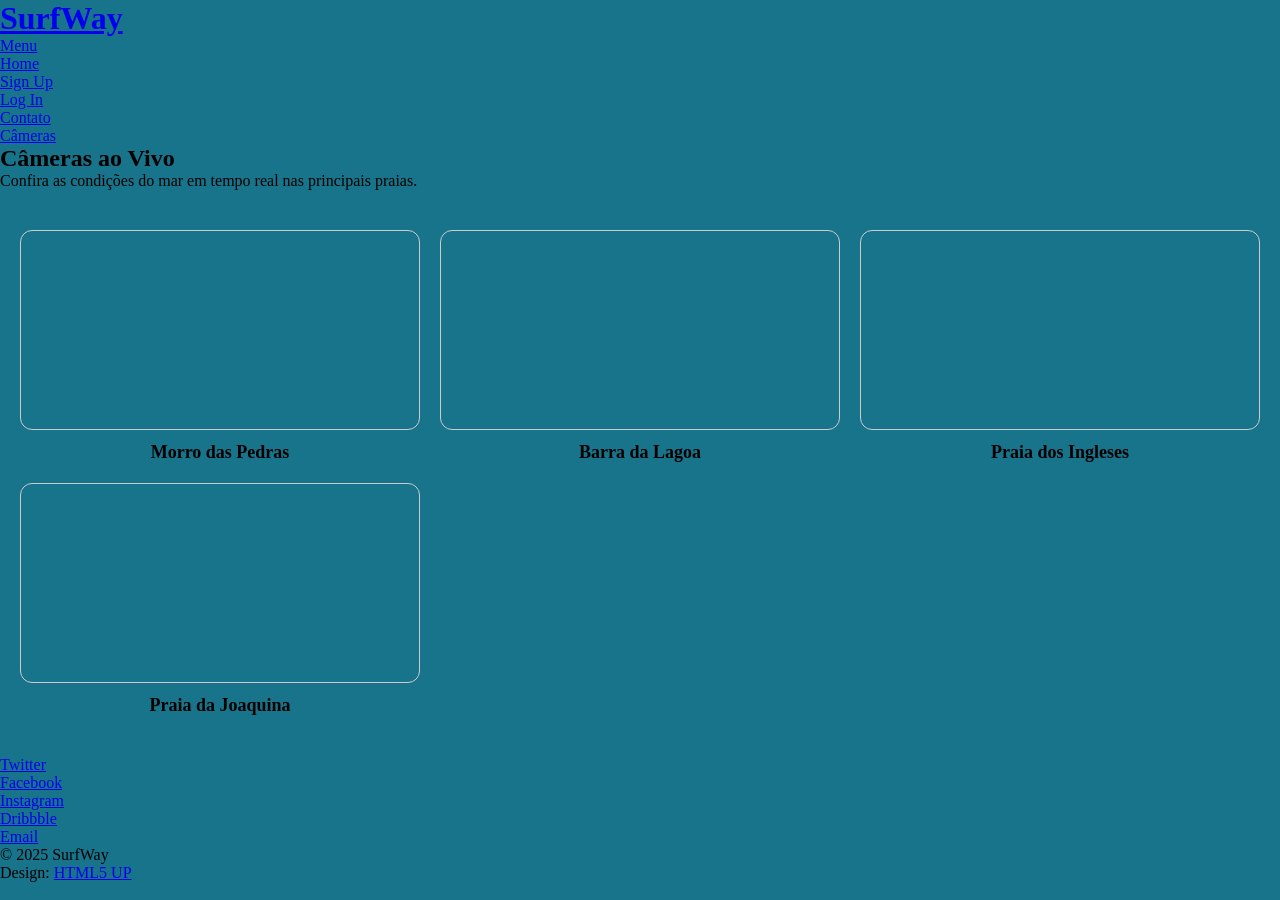
==== pages/cameras.html @ d8e6ffa2 "ajuste em algumas telas" ====
<!DOCTYPE HTML>
<html lang="pt-BR">

<head>
    <meta charset="UTF-8">
    <meta name="viewport" content="width=device-width, initial-scale=1.0">
    <title>Câmeras - SurfWay</title>
    <link rel="stylesheet" href="../css/cameras.css">
    <style>

    </style>
</head>

<body class="landing is-preload">

    <div id="page-wrapper">

        <!-- Header -->
        <header id="header" class="alt">
            <h1><a href="home.html">SurfWay</a></h1>
            <nav id="nav">
                <ul>
                    <li class="special">
                        <a href="#menu" class="menuToggle"><span>Menu</span></a>
                        <div id="menu">
                            <ul>
                                <li><a href="home.html">Home</a></li>
                                <li><a href="cadastro.html" class="button primary">Sign Up</a></li>
                                <li><a href="login.html" class="button primary">Log In</a></li>
                                <li><a href="contato.html" class="button primary">Contato</a></li>
                                <li><a href="cameras.html" class="button primary">Câmeras</a></li>
                            </ul>
                        </div>
                    </li>
                </ul>
            </nav>
        </header>

        <!-- Câmeras -->
        <section class="wrapper style1">
            <div class="inner">
                <header class="major">
                    <h2>Câmeras ao Vivo</h2>
                    <p>Confira as condições do mar em tempo real nas principais praias.</p>
                </header>

                <div class="camera-grid">
                    <div>
                        <iframe width="560" height="315"
                            src="https://www.youtube.com/embed/N3Ja8vKPT8U?si=d2scDsPxgM-RtL2H"
                            title="YouTube video player" frameborder="0"
                            allow="accelerometer; autoplay; clipboard-write; encrypted-media; gyroscope; picture-in-picture; web-share"
                            referrerpolicy="strict-origin-when-cross-origin" allowfullscreen></iframe>
                        <h3>Morro das Pedras</h3>
                    </div>
                    <div>
                        <iframe width="560" height="315"
                            src="https://www.youtube.com/embed/PZnbiCwnW1g?si=T2DqYp8EEhUf12tj"
                            title="YouTube video player" frameborder="0"
                            allow="accelerometer; autoplay; clipboard-write; encrypted-media; gyroscope; picture-in-picture; web-share"
                            referrerpolicy="strict-origin-when-cross-origin" allowfullscreen></iframe>
                        <h3>Barra da Lagoa</h3>
                    </div>
                    <div>
                        <iframe width="560" height="315"
                            src="https://www.youtube.com/embed/q841QSjIPgo?si=KqiBIIjBGV30aigA"
                            title="YouTube video player" frameborder="0"
                            allow="accelerometer; autoplay; clipboard-write; encrypted-media; gyroscope; picture-in-picture; web-share"
                            referrerpolicy="strict-origin-when-cross-origin" allowfullscreen></iframe>
                        <h3>Praia dos Ingleses</h3>
                    </div>
                    <div>
                        <iframe width="560" height="315"
                            src="https://www.youtube.com/embed/yk1S-0_VpSI?si=-5f3ndc3LWCk3H0Z"
                            title="YouTube video player" frameborder="0"
                            allow="accelerometer; autoplay; clipboard-write; encrypted-media; gyroscope; picture-in-picture; web-share"
                            referrerpolicy="strict-origin-when-cross-origin" allowfullscreen></iframe>
                        <h3>Praia da Joaquina</h3>
                    </div>
                </div>
            </div>
        </section>

        <!-- Footer -->
        <footer id="footer">
            <ul class="icons">
                <li><a href="#" class="icon brands fa-twitter"><span class="label">Twitter</span></a></li>
                <li><a href="#" class="icon brands fa-facebook-f"><span class="label">Facebook</span></a></li>
                <li><a href="#" class="icon brands fa-instagram"><span class="label">Instagram</span></a></li>
                <li><a href="#" class="icon brands fa-dribbble"><span class="label">Dribbble</span></a></li>
                <li><a href="#" class="icon solid fa-envelope"><span class="label">Email</span></a></li>
            </ul>
            <ul class="copyright">
                <li>&copy; 2025 SurfWay</li>
                <li>Design: <a href="http://html5up.net">HTML5 UP</a></li>
            </ul>
        </footer>

    </div>

    <script src="assets/js/jquery.min.js"></script>
    <script src="assets/js/jquery.scrollex.min.js"></script>
    <script src="assets/js/jquery.scrolly.min.js"></script>
    <script src="assets/js/browser.min.js"></script>
    <script src="assets/js/breakpoints.min.js"></script>
    <script src="assets/js/util.js"></script>
    <script src="assets/js/main.js"></script>

</body>

</html>
---- css/cameras.css ----
* {
    margin: 0;
    padding: 0;
    box-sizing: border-box;
}

#page-wrapper {
    width: 100vw;
    height: 100vh;
    background-color: rgb(23, 116, 139);
}

.camera-grid {
    display: grid;
    grid-template-columns: repeat(auto-fit, minmax(300px, 1fr));
    gap: 20px;
    margin: 40px 20px;
}

.camera-grid iframe {
    width: 100%;
    height: 200px;
    border-radius: 12px;
    border: 1px solid #ccc;
}

.camera-grid h3 {
    text-align: center;
    margin-top: 8px;
    font-size: 18px;
}

.camera-grid {
    display: grid;
    grid-template-columns: repeat(auto-fit, minmax(300px, 1fr));
    gap: 20px;
    margin: 40px 20px;
}

.camera-grid iframe {
    width: 100%;
    height: 200px;
    border-radius: 12px;
    border: 1px solid #ccc;
}

.camera-grid h3 {
    text-align: center;
    margin-top: 8px;
    font-size: 18px;
}
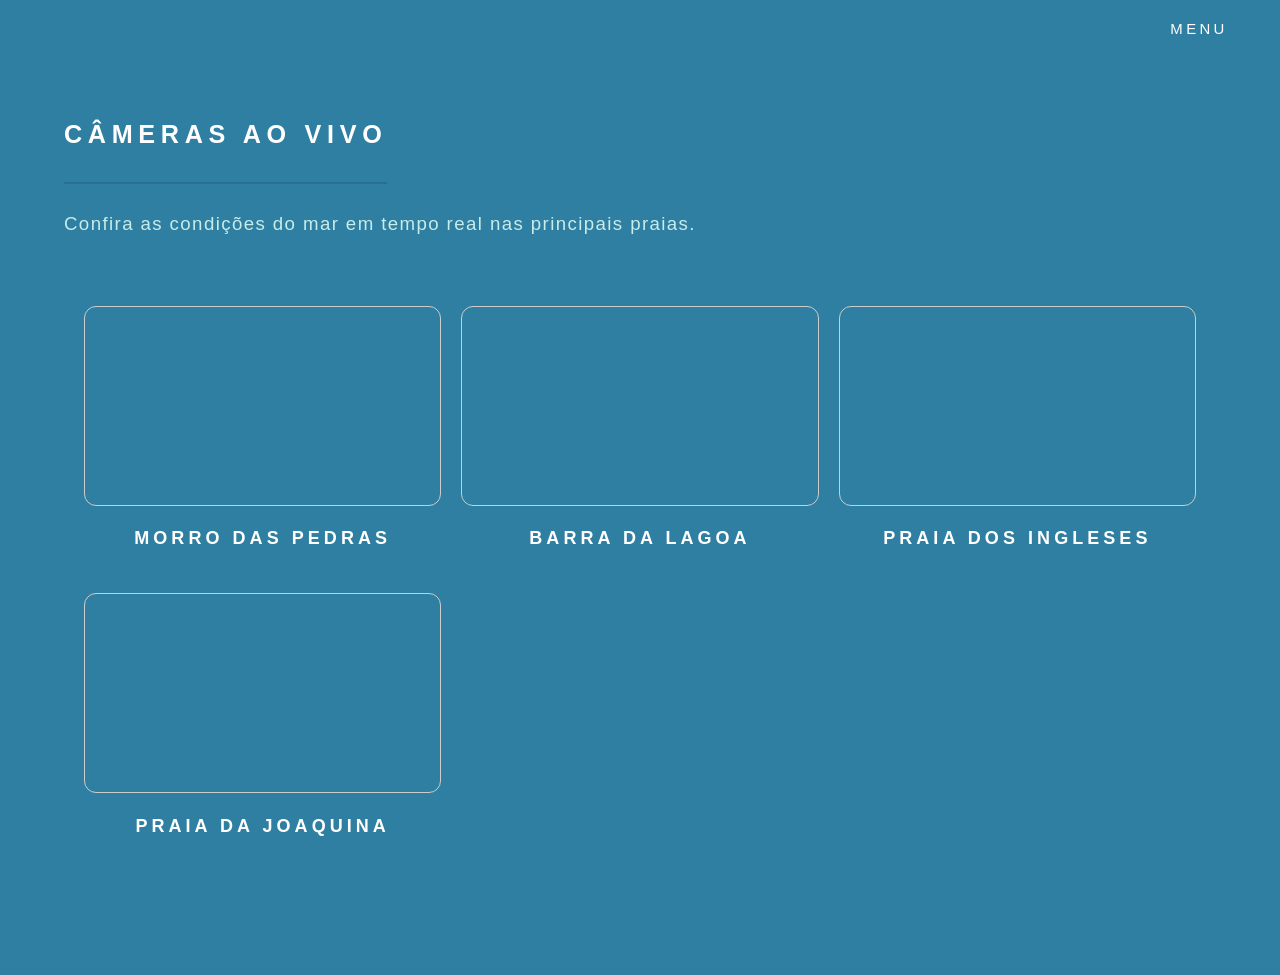
==== commit ea63afc8: "ajustes nas telas" ====
--- a/pages/cameras.html
+++ b/pages/cameras.html
@@ -5,9 +5,27 @@
     <meta charset="UTF-8">
     <meta name="viewport" content="width=device-width, initial-scale=1.0">
     <title>Câmeras - SurfWay</title>
-    <link rel="stylesheet" href="../css/cameras.css">
+    <link rel="stylesheet" href="/assets/main.css">
     <style>
+        .camera-grid {
+            display: grid;
+            grid-template-columns: repeat(auto-fit, minmax(300px, 1fr));
+            gap: 20px;
+            margin: 40px 20px;
+        }
 
+        .camera-grid iframe {
+            width: 100%;
+            height: 200px;
+            border-radius: 12px;
+            border: 1px solid #ccc;
+        }
+
+        .camera-grid h3 {
+            text-align: center;
+            margin-top: 8px;
+            font-size: 18px;
+        }
     </style>
 </head>
 
@@ -81,21 +99,6 @@
             </div>
         </section>
 
-        <!-- Footer -->
-        <footer id="footer">
-            <ul class="icons">
-                <li><a href="#" class="icon brands fa-twitter"><span class="label">Twitter</span></a></li>
-                <li><a href="#" class="icon brands fa-facebook-f"><span class="label">Facebook</span></a></li>
-                <li><a href="#" class="icon brands fa-instagram"><span class="label">Instagram</span></a></li>
-                <li><a href="#" class="icon brands fa-dribbble"><span class="label">Dribbble</span></a></li>
-                <li><a href="#" class="icon solid fa-envelope"><span class="label">Email</span></a></li>
-            </ul>
-            <ul class="copyright">
-                <li>&copy; 2025 SurfWay</li>
-                <li>Design: <a href="http://html5up.net">HTML5 UP</a></li>
-            </ul>
-        </footer>
-
     </div>
 
     <script src="assets/js/jquery.min.js"></script>
--- a/assets/main.css
+++ b/assets/main.css
@@ -0,0 +1,3936 @@
+@import url(fontawesome-all.min.css);
+@import url("https://fonts.googleapis.com/css?family=Open+Sans:400,400italic,600,600italic,800,800italic");
+
+/*
+	SurfWay by HTML5 UP
+	html5up.net | @ajlkn
+	Free for personal and commercial use under the CCA 3.0 license (html5up.net/license)
+*/
+
+code,
+del,
+dfn,
+em,
+img,
+ins,
+kbd,
+q,
+s,
+samp,
+html,
+body,
+div,
+span,
+applet,
+object,
+iframe,
+h1,
+h2,
+h3,
+h4,
+h5,
+h6,
+p,
+blockquote,
+pre,
+a,
+abbr,
+acronym,
+address,
+big,
+cite,
+small,
+strike,
+strong,
+sub,
+sup,
+tt,
+var,
+b,
+u,
+i,
+center,
+dl,
+dt,
+dd,
+ol,
+fieldset,
+form,
+label,
+legend,
+table,
+caption,
+tbody,
+tfoot,
+thead,
+tr,
+th,
+td,
+article,
+aside,
+canvas,
+details,
+embed,
+figure,
+figcaption,
+footer,
+header,
+hgroup,
+menu,
+nav,
+output,
+ruby,
+section,
+summary,
+time,
+mark,
+audio,
+video {
+    margin: 0;
+    padding: 0;
+    border: 0;
+    font-size: 100%;
+    font: inherit;
+    vertical-align: baseline;
+}
+
+article,
+aside,
+details,
+figcaption,
+figure,
+footer,
+header,
+hgroup,
+menu,
+nav,
+section {
+    display: block;
+}
+
+body {
+    line-height: 1;
+}
+
+
+
+blockquote,
+q {
+    quotes: none;
+}
+
+blockquote:before,
+blockquote:after,
+q:before,
+q:after {
+    content: '';
+    content: none;
+}
+
+table {
+    border-collapse: collapse;
+    border-spacing: 0;
+}
+
+body {
+    -webkit-text-size-adjust: none;
+}
+
+mark {
+    background-color: transparent;
+    color: inherit;
+}
+
+input::-moz-focus-inner {
+    border: 0;
+    padding: 0;
+}
+
+input,
+select,
+textarea {
+    -moz-appearance: none;
+    -webkit-appearance: none;
+    -ms-appearance: none;
+    appearance: none;
+}
+
+/* Basic */
+
+@-ms-viewport {
+    width: device-width;
+}
+
+html {
+    box-sizing: border-box;
+}
+
+*,
+*:before,
+*:after {
+    box-sizing: inherit;
+}
+
+body {
+    background: #42342e;
+}
+
+body.is-preload *,
+body.is-preload *:before,
+body.is-preload *:after {
+    -moz-animation: none !important;
+    -webkit-animation: none !important;
+    -ms-animation: none !important;
+    animation: none !important;
+    -moz-transition: none !important;
+    -webkit-transition: none !important;
+    -ms-transition: none !important;
+    transition: none !important;
+}
+
+body,
+input,
+select,
+textarea {
+    color: #fff;
+    font-family: "Open Sans", Helvetica, sans-serif;
+    font-size: 15pt;
+    font-weight: 400;
+    letter-spacing: 0.075em;
+    line-height: 1.65em;
+}
+
+@media screen and (max-width: 1680px) {
+
+    body,
+    input,
+    select,
+    textarea {
+        font-size: 13pt;
+    }
+
+}
+
+@media screen and (max-width: 1280px) {
+
+    body,
+    input,
+    select,
+    textarea {
+        font-size: 14pt;
+    }
+
+}
+
+@media screen and (max-width: 736px) {
+
+    body,
+    input,
+    select,
+    textarea {
+        font-size: 11pt;
+        letter-spacing: 0.0375em;
+    }
+
+}
+
+a {
+    -moz-transition: color 0.2s ease, border-bottom-color 0.2s ease;
+    -webkit-transition: color 0.2s ease, border-bottom-color 0.2s ease;
+    -ms-transition: color 0.2s ease, border-bottom-color 0.2s ease;
+    transition: color 0.2s ease, border-bottom-color 0.2s ease;
+    border-bottom: dotted 1px;
+    color: inherit;
+    text-decoration: none;
+}
+
+a:hover {
+    border-bottom-color: transparent;
+}
+
+strong,
+b {
+    color: #fff;
+    font-weight: 600;
+}
+
+em,
+i {
+    font-style: italic;
+}
+
+p {
+    margin: 0 0 2em 0;
+}
+
+h1,
+h2,
+h3,
+h4,
+h5,
+h6 {
+    color: #fff;
+    font-weight: 800;
+    letter-spacing: 0.225em;
+    line-height: 1em;
+    margin: 0 0 1em 0;
+    text-transform: uppercase;
+}
+
+h1 a,
+h2 a,
+h3 a,
+h4 a,
+h5 a,
+h6 a {
+    color: inherit;
+    text-decoration: none;
+}
+
+h2 {
+    font-size: 1.35em;
+    line-height: 1.75em;
+}
+
+@media screen and (max-width: 736px) {
+
+    h2 {
+        font-size: 1.1em;
+        line-height: 1.65em;
+    }
+
+}
+
+h3 {
+    font-size: 1.15em;
+    line-height: 1.75em;
+}
+
+@media screen and (max-width: 736px) {
+
+    h3 {
+        font-size: 1em;
+        line-height: 1.65em;
+    }
+
+}
+
+h4 {
+    font-size: 1em;
+    line-height: 1.5em;
+}
+
+h5 {
+    font-size: 0.8em;
+    line-height: 1.5em;
+}
+
+h6 {
+    font-size: 0.7em;
+    line-height: 1.5em;
+}
+
+sub {
+    font-size: 0.8em;
+    position: relative;
+    top: 0.5em;
+}
+
+sup {
+    font-size: 0.8em;
+    position: relative;
+    top: -0.5em;
+}
+
+hr {
+    border: 0;
+    border-bottom: solid 2px #fff;
+    margin: 3em 0;
+}
+
+hr.major {
+    margin: 4.5em 0;
+}
+
+blockquote {
+    border-left: solid 4px #fff;
+    font-style: italic;
+    margin: 0 0 2em 0;
+    padding: 0.5em 0 0.5em 2em;
+}
+
+code {
+    background: rgba(144, 144, 144, 0.25);
+    border-radius: 3px;
+    font-family: "Courier New", monospace;
+    font-size: 0.9em;
+    letter-spacing: 0;
+    margin: 0 0.25em;
+    padding: 0.25em 0.65em;
+}
+
+pre {
+    -webkit-overflow-scrolling: touch;
+    font-family: "Courier New", monospace;
+    font-size: 0.9em;
+    margin: 0 0 2em 0;
+}
+
+pre code {
+    display: block;
+    line-height: 1.75em;
+    padding: 1em 1.5em;
+    overflow-x: auto;
+}
+
+.align-left {
+    text-align: left;
+}
+
+.align-center {
+    text-align: center;
+}
+
+.align-right {
+    text-align: right;
+}
+
+/* Row */
+
+.row {
+    display: flex;
+    flex-wrap: wrap;
+    box-sizing: border-box;
+    align-items: stretch;
+}
+
+.row>* {
+    box-sizing: border-box;
+}
+
+.row.gtr-uniform>*> :last-child {
+    margin-bottom: 0;
+}
+
+.row.aln-left {
+    justify-content: flex-start;
+}
+
+.row.aln-center {
+    justify-content: center;
+}
+
+.row.aln-right {
+    justify-content: flex-end;
+}
+
+.row.aln-top {
+    align-items: flex-start;
+}
+
+.row.aln-middle {
+    align-items: center;
+}
+
+.row.aln-bottom {
+    align-items: flex-end;
+}
+
+.row>.imp {
+    order: -1;
+}
+
+.row>.col-1 {
+    width: 8.33333%;
+}
+
+.row>.off-1 {
+    margin-left: 8.33333%;
+}
+
+.row>.col-2 {
+    width: 16.66667%;
+}
+
+.row>.off-2 {
+    margin-left: 16.66667%;
+}
+
+.row>.col-3 {
+    width: 25%;
+}
+
+.row>.off-3 {
+    margin-left: 25%;
+}
+
+.row>.col-4 {
+    width: 33.33333%;
+}
+
+.row>.off-4 {
+    margin-left: 33.33333%;
+}
+
+.row>.col-5 {
+    width: 41.66667%;
+}
+
+.row>.off-5 {
+    margin-left: 41.66667%;
+}
+
+.row>.col-6 {
+    width: 50%;
+}
+
+.row>.off-6 {
+    margin-left: 50%;
+}
+
+.row>.col-7 {
+    width: 58.33333%;
+}
+
+.row>.off-7 {
+    margin-left: 58.33333%;
+}
+
+.row>.col-8 {
+    width: 66.66667%;
+}
+
+.row>.off-8 {
+    margin-left: 66.66667%;
+}
+
+.row>.col-9 {
+    width: 75%;
+}
+
+.row>.off-9 {
+    margin-left: 75%;
+}
+
+.row>.col-10 {
+    width: 83.33333%;
+}
+
+.row>.off-10 {
+    margin-left: 83.33333%;
+}
+
+.row>.col-11 {
+    width: 91.66667%;
+}
+
+.row>.off-11 {
+    margin-left: 91.66667%;
+}
+
+.row>.col-12 {
+    width: 100%;
+}
+
+.row>.off-12 {
+    margin-left: 100%;
+}
+
+.row.gtr-0 {
+    margin-top: 0;
+    margin-left: 0em;
+}
+
+.row.gtr-0>* {
+    padding: 0 0 0 0em;
+}
+
+.row.gtr-0.gtr-uniform {
+    margin-top: 0em;
+}
+
+.row.gtr-0.gtr-uniform>* {
+    padding-top: 0em;
+}
+
+.row.gtr-25 {
+    margin-top: 0;
+    margin-left: -0.375em;
+}
+
+.row.gtr-25>* {
+    padding: 0 0 0 0.375em;
+}
+
+.row.gtr-25.gtr-uniform {
+    margin-top: -0.375em;
+}
+
+.row.gtr-25.gtr-uniform>* {
+    padding-top: 0.375em;
+}
+
+.row.gtr-50 {
+    margin-top: 0;
+    margin-left: -0.75em;
+}
+
+.row.gtr-50>* {
+    padding: 0 0 0 0.75em;
+}
+
+.row.gtr-50.gtr-uniform {
+    margin-top: -0.75em;
+}
+
+.row.gtr-50.gtr-uniform>* {
+    padding-top: 0.75em;
+}
+
+.row {
+    margin-top: 0;
+    margin-left: -1.5em;
+}
+
+.row>* {
+    padding: 0 0 0 1.5em;
+}
+
+.row.gtr-uniform {
+    margin-top: -1.5em;
+}
+
+.row.gtr-uniform>* {
+    padding-top: 1.5em;
+}
+
+.row.gtr-150 {
+    margin-top: 0;
+    margin-left: -2.25em;
+}
+
+.row.gtr-150>* {
+    padding: 0 0 0 2.25em;
+}
+
+.row.gtr-150.gtr-uniform {
+    margin-top: -2.25em;
+}
+
+.row.gtr-150.gtr-uniform>* {
+    padding-top: 2.25em;
+}
+
+.row.gtr-200 {
+    margin-top: 0;
+    margin-left: -3em;
+}
+
+.row.gtr-200>* {
+    padding: 0 0 0 3em;
+}
+
+.row.gtr-200.gtr-uniform {
+    margin-top: -3em;
+}
+
+.row.gtr-200.gtr-uniform>* {
+    padding-top: 3em;
+}
+
+@media screen and (max-width: 1680px) {
+
+    .row {
+        display: flex;
+        flex-wrap: wrap;
+        box-sizing: border-box;
+        align-items: stretch;
+    }
+
+    .row>* {
+        box-sizing: border-box;
+    }
+
+    .row.gtr-uniform>*> :last-child {
+        margin-bottom: 0;
+    }
+
+    .row.aln-left {
+        justify-content: flex-start;
+    }
+
+    .row.aln-center {
+        justify-content: center;
+    }
+
+    .row.aln-right {
+        justify-content: flex-end;
+    }
+
+    .row.aln-top {
+        align-items: flex-start;
+    }
+
+    .row.aln-middle {
+        align-items: center;
+    }
+
+    .row.aln-bottom {
+        align-items: flex-end;
+    }
+
+    .row>.imp-xlarge {
+        order: -1;
+    }
+
+    .row>.col-1-xlarge {
+        width: 8.33333%;
+    }
+
+    .row>.off-1-xlarge {
+        margin-left: 8.33333%;
+    }
+
+    .row>.col-2-xlarge {
+        width: 16.66667%;
+    }
+
+    .row>.off-2-xlarge {
+        margin-left: 16.66667%;
+    }
+
+    .row>.col-3-xlarge {
+        width: 25%;
+    }
+
+    .row>.off-3-xlarge {
+        margin-left: 25%;
+    }
+
+    .row>.col-4-xlarge {
+        width: 33.33333%;
+    }
+
+    .row>.off-4-xlarge {
+        margin-left: 33.33333%;
+    }
+
+    .row>.col-5-xlarge {
+        width: 41.66667%;
+    }
+
+    .row>.off-5-xlarge {
+        margin-left: 41.66667%;
+    }
+
+    .row>.col-6-xlarge {
+        width: 50%;
+    }
+
+    .row>.off-6-xlarge {
+        margin-left: 50%;
+    }
+
+    .row>.col-7-xlarge {
+        width: 58.33333%;
+    }
+
+    .row>.off-7-xlarge {
+        margin-left: 58.33333%;
+    }
+
+    .row>.col-8-xlarge {
+        width: 66.66667%;
+    }
+
+    .row>.off-8-xlarge {
+        margin-left: 66.66667%;
+    }
+
+    .row>.col-9-xlarge {
+        width: 75%;
+    }
+
+    .row>.off-9-xlarge {
+        margin-left: 75%;
+    }
+
+    .row>.col-10-xlarge {
+        width: 83.33333%;
+    }
+
+    .row>.off-10-xlarge {
+        margin-left: 83.33333%;
+    }
+
+    .row>.col-11-xlarge {
+        width: 91.66667%;
+    }
+
+    .row>.off-11-xlarge {
+        margin-left: 91.66667%;
+    }
+
+    .row>.col-12-xlarge {
+        width: 100%;
+    }
+
+    .row>.off-12-xlarge {
+        margin-left: 100%;
+    }
+
+    .row.gtr-0 {
+        margin-top: 0;
+        margin-left: 0em;
+    }
+
+    .row.gtr-0>* {
+        padding: 0 0 0 0em;
+    }
+
+    .row.gtr-0.gtr-uniform {
+        margin-top: 0em;
+    }
+
+    .row.gtr-0.gtr-uniform>* {
+        padding-top: 0em;
+    }
+
+    .row.gtr-25 {
+        margin-top: 0;
+        margin-left: -0.375em;
+    }
+
+    .row.gtr-25>* {
+        padding: 0 0 0 0.375em;
+    }
+
+    .row.gtr-25.gtr-uniform {
+        margin-top: -0.375em;
+    }
+
+    .row.gtr-25.gtr-uniform>* {
+        padding-top: 0.375em;
+    }
+
+    .row.gtr-50 {
+        margin-top: 0;
+        margin-left: -0.75em;
+    }
+
+    .row.gtr-50>* {
+        padding: 0 0 0 0.75em;
+    }
+
+    .row.gtr-50.gtr-uniform {
+        margin-top: -0.75em;
+    }
+
+    .row.gtr-50.gtr-uniform>* {
+        padding-top: 0.75em;
+    }
+
+    .row {
+        margin-top: 0;
+        margin-left: -1.5em;
+    }
+
+    .row>* {
+        padding: 0 0 0 1.5em;
+    }
+
+    .row.gtr-uniform {
+        margin-top: -1.5em;
+    }
+
+    .row.gtr-uniform>* {
+        padding-top: 1.5em;
+    }
+
+    .row.gtr-150 {
+        margin-top: 0;
+        margin-left: -2.25em;
+    }
+
+    .row.gtr-150>* {
+        padding: 0 0 0 2.25em;
+    }
+
+    .row.gtr-150.gtr-uniform {
+        margin-top: -2.25em;
+    }
+
+    .row.gtr-150.gtr-uniform>* {
+        padding-top: 2.25em;
+    }
+
+    .row.gtr-200 {
+        margin-top: 0;
+        margin-left: -3em;
+    }
+
+    .row.gtr-200>* {
+        padding: 0 0 0 3em;
+    }
+
+    .row.gtr-200.gtr-uniform {
+        margin-top: -3em;
+    }
+
+    .row.gtr-200.gtr-uniform>* {
+        padding-top: 3em;
+    }
+
+}
+
+@media screen and (max-width: 1280px) {
+
+    .row {
+        display: flex;
+        flex-wrap: wrap;
+        box-sizing: border-box;
+        align-items: stretch;
+    }
+
+    .row>* {
+        box-sizing: border-box;
+    }
+
+    .row.gtr-uniform>*> :last-child {
+        margin-bottom: 0;
+    }
+
+    .row.aln-left {
+        justify-content: flex-start;
+    }
+
+    .row.aln-center {
+        justify-content: center;
+    }
+
+    .row.aln-right {
+        justify-content: flex-end;
+    }
+
+    .row.aln-top {
+        align-items: flex-start;
+    }
+
+    .row.aln-middle {
+        align-items: center;
+    }
+
+    .row.aln-bottom {
+        align-items: flex-end;
+    }
+
+    .row>.imp-large {
+        order: -1;
+    }
+
+    .row>.col-1-large {
+        width: 8.33333%;
+    }
+
+    .row>.off-1-large {
+        margin-left: 8.33333%;
+    }
+
+    .row>.col-2-large {
+        width: 16.66667%;
+    }
+
+    .row>.off-2-large {
+        margin-left: 16.66667%;
+    }
+
+    .row>.col-3-large {
+        width: 25%;
+    }
+
+    .row>.off-3-large {
+        margin-left: 25%;
+    }
+
+    .row>.col-4-large {
+        width: 33.33333%;
+    }
+
+    .row>.off-4-large {
+        margin-left: 33.33333%;
+    }
+
+    .row>.col-5-large {
+        width: 41.66667%;
+    }
+
+    .row>.off-5-large {
+        margin-left: 41.66667%;
+    }
+
+    .row>.col-6-large {
+        width: 50%;
+    }
+
+    .row>.off-6-large {
+        margin-left: 50%;
+    }
+
+    .row>.col-7-large {
+        width: 58.33333%;
+    }
+
+    .row>.off-7-large {
+        margin-left: 58.33333%;
+    }
+
+    .row>.col-8-large {
+        width: 66.66667%;
+    }
+
+    .row>.off-8-large {
+        margin-left: 66.66667%;
+    }
+
+    .row>.col-9-large {
+        width: 75%;
+    }
+
+    .row>.off-9-large {
+        margin-left: 75%;
+    }
+
+    .row>.col-10-large {
+        width: 83.33333%;
+    }
+
+    .row>.off-10-large {
+        margin-left: 83.33333%;
+    }
+
+    .row>.col-11-large {
+        width: 91.66667%;
+    }
+
+    .row>.off-11-large {
+        margin-left: 91.66667%;
+    }
+
+    .row>.col-12-large {
+        width: 100%;
+    }
+
+    .row>.off-12-large {
+        margin-left: 100%;
+    }
+
+    .row.gtr-0 {
+        margin-top: 0;
+        margin-left: 0em;
+    }
+
+    .row.gtr-0>* {
+        padding: 0 0 0 0em;
+    }
+
+    .row.gtr-0.gtr-uniform {
+        margin-top: 0em;
+    }
+
+    .row.gtr-0.gtr-uniform>* {
+        padding-top: 0em;
+    }
+
+    .row.gtr-25 {
+        margin-top: 0;
+        margin-left: -0.375em;
+    }
+
+    .row.gtr-25>* {
+        padding: 0 0 0 0.375em;
+    }
+
+    .row.gtr-25.gtr-uniform {
+        margin-top: -0.375em;
+    }
+
+    .row.gtr-25.gtr-uniform>* {
+        padding-top: 0.375em;
+    }
+
+    .row.gtr-50 {
+        margin-top: 0;
+        margin-left: -0.75em;
+    }
+
+    .row.gtr-50>* {
+        padding: 0 0 0 0.75em;
+    }
+
+    .row.gtr-50.gtr-uniform {
+        margin-top: -0.75em;
+    }
+
+    .row.gtr-50.gtr-uniform>* {
+        padding-top: 0.75em;
+    }
+
+    .row {
+        margin-top: 0;
+        margin-left: -1.5em;
+    }
+
+    .row>* {
+        padding: 0 0 0 1.5em;
+    }
+
+    .row.gtr-uniform {
+        margin-top: -1.5em;
+    }
+
+    .row.gtr-uniform>* {
+        padding-top: 1.5em;
+    }
+
+    .row.gtr-150 {
+        margin-top: 0;
+        margin-left: -2.25em;
+    }
+
+    .row.gtr-150>* {
+        padding: 0 0 0 2.25em;
+    }
+
+    .row.gtr-150.gtr-uniform {
+        margin-top: -2.25em;
+    }
+
+    .row.gtr-150.gtr-uniform>* {
+        padding-top: 2.25em;
+    }
+
+    .row.gtr-200 {
+        margin-top: 0;
+        margin-left: -3em;
+    }
+
+    .row.gtr-200>* {
+        padding: 0 0 0 3em;
+    }
+
+    .row.gtr-200.gtr-uniform {
+        margin-top: -3em;
+    }
+
+    .row.gtr-200.gtr-uniform>* {
+        padding-top: 3em;
+    }
+
+}
+
+@media screen and (max-width: 980px) {
+
+    .row {
+        display: flex;
+        flex-wrap: wrap;
+        box-sizing: border-box;
+        align-items: stretch;
+    }
+
+    .row>* {
+        box-sizing: border-box;
+    }
+
+    .row.gtr-uniform>*> :last-child {
+        margin-bottom: 0;
+    }
+
+    .row.aln-left {
+        justify-content: flex-start;
+    }
+
+    .row.aln-center {
+        justify-content: center;
+    }
+
+    .row.aln-right {
+        justify-content: flex-end;
+    }
+
+    .row.aln-top {
+        align-items: flex-start;
+    }
+
+    .row.aln-middle {
+        align-items: center;
+    }
+
+    .row.aln-bottom {
+        align-items: flex-end;
+    }
+
+    .row>.imp-medium {
+        order: -1;
+    }
+
+    .row>.col-1-medium {
+        width: 8.33333%;
+    }
+
+    .row>.off-1-medium {
+        margin-left: 8.33333%;
+    }
+
+    .row>.col-2-medium {
+        width: 16.66667%;
+    }
+
+    .row>.off-2-medium {
+        margin-left: 16.66667%;
+    }
+
+    .row>.col-3-medium {
+        width: 25%;
+    }
+
+    .row>.off-3-medium {
+        margin-left: 25%;
+    }
+
+    .row>.col-4-medium {
+        width: 33.33333%;
+    }
+
+    .row>.off-4-medium {
+        margin-left: 33.33333%;
+    }
+
+    .row>.col-5-medium {
+        width: 41.66667%;
+    }
+
+    .row>.off-5-medium {
+        margin-left: 41.66667%;
+    }
+
+    .row>.col-6-medium {
+        width: 50%;
+    }
+
+    .row>.off-6-medium {
+        margin-left: 50%;
+    }
+
+    .row>.col-7-medium {
+        width: 58.33333%;
+    }
+
+    .row>.off-7-medium {
+        margin-left: 58.33333%;
+    }
+
+    .row>.col-8-medium {
+        width: 66.66667%;
+    }
+
+    .row>.off-8-medium {
+        margin-left: 66.66667%;
+    }
+
+    .row>.col-9-medium {
+        width: 75%;
+    }
+
+    .row>.off-9-medium {
+        margin-left: 75%;
+    }
+
+    .row>.col-10-medium {
+        width: 83.33333%;
+    }
+
+    .row>.off-10-medium {
+        margin-left: 83.33333%;
+    }
+
+    .row>.col-11-medium {
+        width: 91.66667%;
+    }
+
+    .row>.off-11-medium {
+        margin-left: 91.66667%;
+    }
+
+    .row>.col-12-medium {
+        width: 100%;
+    }
+
+    .row>.off-12-medium {
+        margin-left: 100%;
+    }
+
+    .row.gtr-0 {
+        margin-top: 0;
+        margin-left: 0em;
+    }
+
+    .row.gtr-0>* {
+        padding: 0 0 0 0em;
+    }
+
+    .row.gtr-0.gtr-uniform {
+        margin-top: 0em;
+    }
+
+    .row.gtr-0.gtr-uniform>* {
+        padding-top: 0em;
+    }
+
+    .row.gtr-25 {
+        margin-top: 0;
+        margin-left: -0.375em;
+    }
+
+    .row.gtr-25>* {
+        padding: 0 0 0 0.375em;
+    }
+
+    .row.gtr-25.gtr-uniform {
+        margin-top: -0.375em;
+    }
+
+    .row.gtr-25.gtr-uniform>* {
+        padding-top: 0.375em;
+    }
+
+    .row.gtr-50 {
+        margin-top: 0;
+        margin-left: -0.75em;
+    }
+
+    .row.gtr-50>* {
+        padding: 0 0 0 0.75em;
+    }
+
+    .row.gtr-50.gtr-uniform {
+        margin-top: -0.75em;
+    }
+
+    .row.gtr-50.gtr-uniform>* {
+        padding-top: 0.75em;
+    }
+
+    .row {
+        margin-top: 0;
+        margin-left: -1.5em;
+    }
+
+    .row>* {
+        padding: 0 0 0 1.5em;
+    }
+
+    .row.gtr-uniform {
+        margin-top: -1.5em;
+    }
+
+    .row.gtr-uniform>* {
+        padding-top: 1.5em;
+    }
+
+    .row.gtr-150 {
+        margin-top: 0;
+        margin-left: -2.25em;
+    }
+
+    .row.gtr-150>* {
+        padding: 0 0 0 2.25em;
+    }
+
+    .row.gtr-150.gtr-uniform {
+        margin-top: -2.25em;
+    }
+
+    .row.gtr-150.gtr-uniform>* {
+        padding-top: 2.25em;
+    }
+
+    .row.gtr-200 {
+        margin-top: 0;
+        margin-left: -3em;
+    }
+
+    .row.gtr-200>* {
+        padding: 0 0 0 3em;
+    }
+
+    .row.gtr-200.gtr-uniform {
+        margin-top: -3em;
+    }
+
+    .row.gtr-200.gtr-uniform>* {
+        padding-top: 3em;
+    }
+
+}
+
+@media screen and (max-width: 736px) {
+
+    .row {
+        display: flex;
+        flex-wrap: wrap;
+        box-sizing: border-box;
+        align-items: stretch;
+    }
+
+    .row>* {
+        box-sizing: border-box;
+    }
+
+    .row.gtr-uniform>*> :last-child {
+        margin-bottom: 0;
+    }
+
+    .row.aln-left {
+        justify-content: flex-start;
+    }
+
+    .row.aln-center {
+        justify-content: center;
+    }
+
+    .row.aln-right {
+        justify-content: flex-end;
+    }
+
+    .row.aln-top {
+        align-items: flex-start;
+    }
+
+    .row.aln-middle {
+        align-items: center;
+    }
+
+    .row.aln-bottom {
+        align-items: flex-end;
+    }
+
+    .row>.imp-small {
+        order: -1;
+    }
+
+    .row>.col-1-small {
+        width: 8.33333%;
+    }
+
+    .row>.off-1-small {
+        margin-left: 8.33333%;
+    }
+
+    .row>.col-2-small {
+        width: 16.66667%;
+    }
+
+    .row>.off-2-small {
+        margin-left: 16.66667%;
+    }
+
+    .row>.col-3-small {
+        width: 25%;
+    }
+
+    .row>.off-3-small {
+        margin-left: 25%;
+    }
+
+    .row>.col-4-small {
+        width: 33.33333%;
+    }
+
+    .row>.off-4-small {
+        margin-left: 33.33333%;
+    }
+
+    .row>.col-5-small {
+        width: 41.66667%;
+    }
+
+    .row>.off-5-small {
+        margin-left: 41.66667%;
+    }
+
+    .row>.col-6-small {
+        width: 50%;
+    }
+
+    .row>.off-6-small {
+        margin-left: 50%;
+    }
+
+    .row>.col-7-small {
+        width: 58.33333%;
+    }
+
+    .row>.off-7-small {
+        margin-left: 58.33333%;
+    }
+
+    .row>.col-8-small {
+        width: 66.66667%;
+    }
+
+    .row>.off-8-small {
+        margin-left: 66.66667%;
+    }
+
+    .row>.col-9-small {
+        width: 75%;
+    }
+
+    .row>.off-9-small {
+        margin-left: 75%;
+    }
+
+    .row>.col-10-small {
+        width: 83.33333%;
+    }
+
+    .row>.off-10-small {
+        margin-left: 83.33333%;
+    }
+
+    .row>.col-11-small {
+        width: 91.66667%;
+    }
+
+    .row>.off-11-small {
+        margin-left: 91.66667%;
+    }
+
+    .row>.col-12-small {
+        width: 100%;
+    }
+
+    .row>.off-12-small {
+        margin-left: 100%;
+    }
+
+    .row.gtr-0 {
+        margin-top: 0;
+        margin-left: 0em;
+    }
+
+    .row.gtr-0>* {
+        padding: 0 0 0 0em;
+    }
+
+    .row.gtr-0.gtr-uniform {
+        margin-top: 0em;
+    }
+
+    .row.gtr-0.gtr-uniform>* {
+        padding-top: 0em;
+    }
+
+    .row.gtr-25 {
+        margin-top: 0;
+        margin-left: -0.375em;
+    }
+
+    .row.gtr-25>* {
+        padding: 0 0 0 0.375em;
+    }
+
+    .row.gtr-25.gtr-uniform {
+        margin-top: -0.375em;
+    }
+
+    .row.gtr-25.gtr-uniform>* {
+        padding-top: 0.375em;
+    }
+
+    .row.gtr-50 {
+        margin-top: 0;
+        margin-left: -0.75em;
+    }
+
+    .row.gtr-50>* {
+        padding: 0 0 0 0.75em;
+    }
+
+    .row.gtr-50.gtr-uniform {
+        margin-top: -0.75em;
+    }
+
+    .row.gtr-50.gtr-uniform>* {
+        padding-top: 0.75em;
+    }
+
+    .row {
+        margin-top: 0;
+        margin-left: -1.5em;
+    }
+
+    .row>* {
+        padding: 0 0 0 1.5em;
+    }
+
+    .row.gtr-uniform {
+        margin-top: -1.5em;
+    }
+
+    .row.gtr-uniform>* {
+        padding-top: 1.5em;
+    }
+
+    .row.gtr-150 {
+        margin-top: 0;
+        margin-left: -2.25em;
+    }
+
+    .row.gtr-150>* {
+        padding: 0 0 0 2.25em;
+    }
+
+    .row.gtr-150.gtr-uniform {
+        margin-top: -2.25em;
+    }
+
+    .row.gtr-150.gtr-uniform>* {
+        padding-top: 2.25em;
+    }
+
+    .row.gtr-200 {
+        margin-top: 0;
+        margin-left: -3em;
+    }
+
+    .row.gtr-200>* {
+        padding: 0 0 0 3em;
+    }
+
+    .row.gtr-200.gtr-uniform {
+        margin-top: -3em;
+    }
+
+    .row.gtr-200.gtr-uniform>* {
+        padding-top: 3em;
+    }
+
+}
+
+@media screen and (max-width: 480px) {
+
+    .row {
+        display: flex;
+        flex-wrap: wrap;
+        box-sizing: border-box;
+        align-items: stretch;
+    }
+
+    .row>* {
+        box-sizing: border-box;
+    }
+
+    .row.gtr-uniform>*> :last-child {
+        margin-bottom: 0;
+    }
+
+    .row.aln-left {
+        justify-content: flex-start;
+    }
+
+    .row.aln-center {
+        justify-content: center;
+    }
+
+    .row.aln-right {
+        justify-content: flex-end;
+    }
+
+    .row.aln-top {
+        align-items: flex-start;
+    }
+
+    .row.aln-middle {
+        align-items: center;
+    }
+
+    .row.aln-bottom {
+        align-items: flex-end;
+    }
+
+    .row>.imp-xsmall {
+        order: -1;
+    }
+
+    .row>.col-1-xsmall {
+        width: 8.33333%;
+    }
+
+    .row>.off-1-xsmall {
+        margin-left: 8.33333%;
+    }
+
+    .row>.col-2-xsmall {
+        width: 16.66667%;
+    }
+
+    .row>.off-2-xsmall {
+        margin-left: 16.66667%;
+    }
+
+    .row>.col-3-xsmall {
+        width: 25%;
+    }
+
+    .row>.off-3-xsmall {
+        margin-left: 25%;
+    }
+
+    .row>.col-4-xsmall {
+        width: 33.33333%;
+    }
+
+    .row>.off-4-xsmall {
+        margin-left: 33.33333%;
+    }
+
+    .row>.col-5-xsmall {
+        width: 41.66667%;
+    }
+
+    .row>.off-5-xsmall {
+        margin-left: 41.66667%;
+    }
+
+    .row>.col-6-xsmall {
+        width: 50%;
+    }
+
+    .row>.off-6-xsmall {
+        margin-left: 50%;
+    }
+
+    .row>.col-7-xsmall {
+        width: 58.33333%;
+    }
+
+    .row>.off-7-xsmall {
+        margin-left: 58.33333%;
+    }
+
+    .row>.col-8-xsmall {
+        width: 66.66667%;
+    }
+
+    .row>.off-8-xsmall {
+        margin-left: 66.66667%;
+    }
+
+    .row>.col-9-xsmall {
+        width: 75%;
+    }
+
+    .row>.off-9-xsmall {
+        margin-left: 75%;
+    }
+
+    .row>.col-10-xsmall {
+        width: 83.33333%;
+    }
+
+    .row>.off-10-xsmall {
+        margin-left: 83.33333%;
+    }
+
+    .row>.col-11-xsmall {
+        width: 91.66667%;
+    }
+
+    .row>.off-11-xsmall {
+        margin-left: 91.66667%;
+    }
+
+    .row>.col-12-xsmall {
+        width: 100%;
+    }
+
+    .row>.off-12-xsmall {
+        margin-left: 100%;
+    }
+
+    .row.gtr-0 {
+        margin-top: 0;
+        margin-left: 0em;
+    }
+
+    .row.gtr-0>* {
+        padding: 0 0 0 0em;
+    }
+
+    .row.gtr-0.gtr-uniform {
+        margin-top: 0em;
+    }
+
+    .row.gtr-0.gtr-uniform>* {
+        padding-top: 0em;
+    }
+
+    .row.gtr-25 {
+        margin-top: 0;
+        margin-left: -0.375em;
+    }
+
+    .row.gtr-25>* {
+        padding: 0 0 0 0.375em;
+    }
+
+    .row.gtr-25.gtr-uniform {
+        margin-top: -0.375em;
+    }
+
+    .row.gtr-25.gtr-uniform>* {
+        padding-top: 0.375em;
+    }
+
+    .row.gtr-50 {
+        margin-top: 0;
+        margin-left: -0.75em;
+    }
+
+    .row.gtr-50>* {
+        padding: 0 0 0 0.75em;
+    }
+
+    .row.gtr-50.gtr-uniform {
+        margin-top: -0.75em;
+    }
+
+    .row.gtr-50.gtr-uniform>* {
+        padding-top: 0.75em;
+    }
+
+    .row {
+        margin-top: 0;
+        margin-left: -1.5em;
+    }
+
+    .row>* {
+        padding: 0 0 0 1.5em;
+    }
+
+    .row.gtr-uniform {
+        margin-top: -1.5em;
+    }
+
+    .row.gtr-uniform>* {
+        padding-top: 1.5em;
+    }
+
+    .row.gtr-150 {
+        margin-top: 0;
+        margin-left: -2.25em;
+    }
+
+    .row.gtr-150>* {
+        padding: 0 0 0 2.25em;
+    }
+
+    .row.gtr-150.gtr-uniform {
+        margin-top: -2.25em;
+    }
+
+    .row.gtr-150.gtr-uniform>* {
+        padding-top: 2.25em;
+    }
+
+    .row.gtr-200 {
+        margin-top: 0;
+        margin-left: -3em;
+    }
+
+    .row.gtr-200>* {
+        padding: 0 0 0 3em;
+    }
+
+    .row.gtr-200.gtr-uniform {
+        margin-top: -3em;
+    }
+
+    .row.gtr-200.gtr-uniform>* {
+        padding-top: 3em;
+    }
+
+}
+
+/* Section/Article */
+
+section.special,
+article.special {
+    text-align: center;
+}
+
+header p {
+    color: rgba(255, 255, 255, 0.5);
+    position: relative;
+    top: -0.25em;
+}
+
+header h3+p {
+    font-size: 1.1em;
+}
+
+header h4+p,
+header h5+p,
+header h6+p {
+    font-size: 0.9em;
+}
+
+header.major {
+    margin: 0 0 3.5em 0;
+}
+
+header.major h2,
+header.major h3,
+header.major h4,
+header.major h5,
+header.major h6 {
+    border-bottom: solid 2px #fff;
+    display: inline-block;
+    padding-bottom: 1em;
+    position: relative;
+}
+
+header.major h2:after,
+header.major h3:after,
+header.major h4:after,
+header.major h5:after,
+header.major h6:after {
+    content: '';
+    display: block;
+    height: 1px;
+}
+
+header.major p {
+    color: #ffffff;
+    top: 0;
+}
+
+@media screen and (max-width: 736px) {
+
+    header.major {
+        margin: 0 0 2em 0;
+    }
+
+}
+
+@media screen and (max-width: 980px) {
+
+    header br {
+        display: none;
+    }
+
+}
+
+/* Form */
+
+form {
+    margin: 0 0 2em 0;
+}
+
+label {
+    color: #fff;
+    display: block;
+    font-size: 0.9em;
+    font-weight: 600;
+    margin: 0 0 1em 0;
+}
+
+input[type="text"],
+input[type="password"],
+input[type="email"],
+select,
+textarea {
+    -moz-appearance: none;
+    -webkit-appearance: none;
+    -ms-appearance: none;
+    appearance: none;
+    background-color: rgba(144, 144, 144, 0.25);
+    border-radius: 3px;
+    border: none;
+    color: inherit;
+    display: block;
+    outline: 0;
+    padding: 0 1em;
+    text-decoration: none;
+    width: 100%;
+}
+
+input[type="text"]:invalid,
+input[type="password"]:invalid,
+input[type="email"]:invalid,
+select:invalid,
+textarea:invalid {
+    box-shadow: none;
+}
+
+input[type="text"]:focus,
+input[type="password"]:focus,
+input[type="email"]:focus,
+select:focus,
+textarea:focus {
+    box-shadow: 0 0 0 2px #21b2a6;
+}
+
+select {
+    background-size: 1.25em;
+    background-repeat: no-repeat;
+    background-position: calc(100% - 1em) center;
+    height: 2.75em;
+    padding-right: 2.75em;
+    text-overflow: ellipsis;
+}
+
+select:focus::-ms-value {
+    background-color: transparent;
+}
+
+select::-ms-expand {
+    display: none;
+}
+
+input[type="text"],
+input[type="password"],
+input[type="email"],
+select {
+    height: 3.80em;
+}
+
+textarea {
+    padding: 0.75em 1em;
+}
+
+input[type="checkbox"],
+input[type="radio"] {
+    -moz-appearance: none;
+    -webkit-appearance: none;
+    -ms-appearance: none;
+    appearance: none;
+    display: block;
+    float: left;
+    margin-right: -2em;
+    opacity: 0;
+    width: 1em;
+    z-index: -1;
+}
+
+input[type="checkbox"]+label,
+input[type="radio"]+label {
+    text-decoration: none;
+    color: #fff;
+    cursor: pointer;
+    display: inline-block;
+    font-size: 1em;
+    font-weight: 400;
+    padding-left: 2.4em;
+    padding-right: 0.75em;
+    position: relative;
+}
+
+input[type="checkbox"]+label:before,
+input[type="radio"]+label:before {
+    -moz-osx-font-smoothing: grayscale;
+    -webkit-font-smoothing: antialiased;
+    display: inline-block;
+    font-style: normal;
+    font-variant: normal;
+    text-rendering: auto;
+    line-height: 1;
+    text-transform: none !important;
+    font-family: 'Font Awesome 5 Free';
+    font-weight: 900;
+}
+
+input[type="checkbox"]+label:before,
+input[type="radio"]+label:before {
+    background: rgba(144, 144, 144, 0.25);
+    border-radius: 3px;
+    content: '';
+    display: inline-block;
+    font-size: 0.8em;
+    height: 2.0625em;
+    left: 0;
+    line-height: 2.0625em;
+    position: absolute;
+    text-align: center;
+    top: 0;
+    width: 2.0625em;
+}
+
+input[type="checkbox"]:checked+label:before,
+input[type="radio"]:checked+label:before {
+    background: #2e3842;
+    color: #fff;
+    content: '\f00c';
+}
+
+input[type="checkbox"]:focus+label:before,
+input[type="radio"]:focus+label:before {
+    box-shadow: 0 0 0 2px #21b2a6;
+}
+
+input[type="checkbox"]+label:before {
+    border-radius: 3px;
+}
+
+input[type="radio"]+label:before {
+    border-radius: 100%;
+}
+
+::-webkit-input-placeholder {
+    color: rgba(255, 255, 255, 0.5) !important;
+    opacity: 1.0;
+}
+
+:-moz-placeholder {
+    color: rgba(255, 255, 255, 0.5) !important;
+    opacity: 1.0;
+}
+
+::-moz-placeholder {
+    color: rgba(255, 255, 255, 0.5) !important;
+    opacity: 1.0;
+}
+
+:-ms-input-placeholder {
+    color: rgba(255, 255, 255, 0.5) !important;
+    opacity: 1.0;
+}
+
+/* Box */
+
+.box {
+    border-radius: 3px;
+    border: solid 2px #fff;
+    margin-bottom: 2em;
+    padding: 1.5em;
+}
+
+.box> :last-child,
+.box> :last-child> :last-child,
+.box> :last-child> :last-child> :last-child {
+    margin-bottom: 0;
+}
+
+.box.alt {
+    border: 0;
+    border-radius: 0;
+    padding: 0;
+}
+
+/* Icon */
+
+
+
+/* Image */
+
+.image {
+    border-radius: 3px;
+    border: 0;
+    display: inline-block;
+    position: relative;
+}
+
+.image img {
+    border-radius: 3px;
+    display: block;
+}
+
+.image.left {
+    float: left;
+    margin: 0 2em 2em 0;
+    top: 0.25em;
+}
+
+.image.right {
+    float: right;
+    margin: 0 0 2em 2em;
+    top: 0.25em;
+}
+
+.image.left,
+.image.right {
+    max-width: 40%;
+}
+
+.image.left img,
+.image.right img {
+    width: 100%;
+}
+
+.image.fit {
+    display: block;
+    margin: 0 0 2em 0;
+    width: 100%;
+}
+
+.image.fit img {
+    width: 100%;
+}
+
+/* List */
+
+
+/* Actions */
+
+ul.actions {
+    display: -moz-flex;
+    display: -webkit-flex;
+    display: -ms-flex;
+    display: flex;
+    cursor: default;
+    list-style: none;
+    margin-left: -1em;
+    padding-left: 0;
+}
+
+ul.actions li {
+    padding: 0 0 0 1em;
+    vertical-align: middle;
+}
+
+ul.actions.special {
+    -moz-justify-content: center;
+    -webkit-justify-content: center;
+    -ms-justify-content: center;
+    justify-content: center;
+    width: 100%;
+    margin-left: 0;
+}
+
+ul.actions.special li:first-child {
+    padding-left: 0;
+}
+
+ul.actions.stacked {
+    -moz-flex-direction: column;
+    -webkit-flex-direction: column;
+    -ms-flex-direction: column;
+    flex-direction: column;
+    margin-left: 0;
+}
+
+ul.actions.stacked li {
+    padding: 1em 0 0 0;
+}
+
+ul.actions.stacked li:first-child {
+    padding-top: 0;
+}
+
+ul.actions.fit {
+    width: calc(100% + 1em);
+}
+
+ul.actions.fit li {
+    -moz-flex-grow: 1;
+    -webkit-flex-grow: 1;
+    -ms-flex-grow: 1;
+    flex-grow: 1;
+    -moz-flex-shrink: 1;
+    -webkit-flex-shrink: 1;
+    -ms-flex-shrink: 1;
+    flex-shrink: 1;
+    width: 100%;
+}
+
+ul.actions.fit li>* {
+    width: 100%;
+}
+
+ul.actions.fit.stacked {
+    width: 100%;
+}
+
+@media screen and (max-width: 480px) {
+
+    ul.actions:not(.fixed) {
+        -moz-flex-direction: column;
+        -webkit-flex-direction: column;
+        -ms-flex-direction: column;
+        flex-direction: column;
+        margin-left: 0;
+        width: 100% !important;
+    }
+
+    ul.actions:not(.fixed) li {
+        -moz-flex-grow: 1;
+        -webkit-flex-grow: 1;
+        -ms-flex-grow: 1;
+        flex-grow: 1;
+        -moz-flex-shrink: 1;
+        -webkit-flex-shrink: 1;
+        -ms-flex-shrink: 1;
+        flex-shrink: 1;
+        padding: 1em 0 0 0;
+        text-align: center;
+        width: 100%;
+    }
+
+    ul.actions:not(.fixed) li>* {
+        width: 100%;
+    }
+
+    ul.actions:not(.fixed) li:first-child {
+        padding-top: 0;
+    }
+
+    ul.actions:not(.fixed) li input[type="submit"],
+    ul.actions:not(.fixed) li input[type="reset"],
+    ul.actions:not(.fixed) li input[type="button"],
+    ul.actions:not(.fixed) li button,
+    ul.actions:not(.fixed) li .button {
+        width: 100%;
+    }
+
+    ul.actions:not(.fixed) li input[type="submit"].icon:before,
+    ul.actions:not(.fixed) li input[type="reset"].icon:before,
+    ul.actions:not(.fixed) li input[type="button"].icon:before,
+    ul.actions:not(.fixed) li button.icon:before,
+    ul.actions:not(.fixed) li .button.icon:before {
+        margin-left: -0.5em;
+    }
+
+}
+
+
+
+/* Table */
+
+.table-wrapper {
+    -webkit-overflow-scrolling: touch;
+    overflow-x: auto;
+}
+
+table {
+    margin: 0 0 2em 0;
+    width: 100%;
+}
+
+table tbody tr {
+    border: solid 1px #fff;
+    border-left: 0;
+    border-right: 0;
+}
+
+table tbody tr:nth-child(2n + 1) {
+    background-color: rgba(144, 144, 144, 0.25);
+}
+
+table td {
+    padding: 0.75em 0.75em;
+}
+
+table th {
+    color: #fff;
+    font-size: 0.9em;
+    font-weight: 600;
+    padding: 0 0.75em 0.75em 0.75em;
+    text-align: left;
+}
+
+table thead {
+    border-bottom: solid 2px #fff;
+}
+
+table tfoot {
+    border-top: solid 2px #fff;
+}
+
+table.alt {
+    border-collapse: separate;
+}
+
+table.alt tbody tr td {
+    border: solid 1px #fff;
+    border-left-width: 0;
+    border-top-width: 0;
+}
+
+table.alt tbody tr td:first-child {
+    border-left-width: 1px;
+}
+
+table.alt tbody tr:first-child td {
+    border-top-width: 1px;
+}
+
+table.alt thead {
+    border-bottom: 0;
+}
+
+table.alt tfoot {
+    border-top: 0;
+}
+
+/* Button */
+
+input[type="submit"],
+input[type="reset"],
+input[type="button"],
+button,
+.button {
+    -moz-appearance: none;
+    -webkit-appearance: none;
+    -ms-appearance: none;
+    appearance: none;
+    -moz-transition: background-color 0.2s ease-in-out, color 0.2s ease-in-out;
+    -webkit-transition: background-color 0.2s ease-in-out, color 0.2s ease-in-out;
+    -ms-transition: background-color 0.2s ease-in-out, color 0.2s ease-in-out;
+    transition: background-color 0.2s ease-in-out, color 0.2s ease-in-out;
+    background-color: transparent;
+    border-radius: 3px;
+    border: 0;
+    box-shadow: inset 0 0 0 2px #fff;
+    color: #fff;
+    cursor: pointer;
+    display: inline-block;
+    font-size: 0.8em;
+    font-weight: 600;
+    height: 3.125em;
+    letter-spacing: 0.225em;
+    line-height: 3.125em;
+    max-width: 30em;
+    padding: 0 2.75em;
+    text-align: center;
+    text-decoration: none;
+    text-transform: uppercase;
+    white-space: nowrap;
+    overflow: hidden;
+    text-overflow: ellipsis;
+}
+
+input[type="submit"]:hover,
+input[type="reset"]:hover,
+input[type="button"]:hover,
+button:hover,
+.button:hover {
+    background-color: rgba(144, 144, 144, 0.25);
+}
+
+input[type="submit"],
+input[type="reset"]:Cadastre-se,
+input[type="button"]:Cadastre-se,
+button:Cadastre-se,
+.button:Cadastre-se {
+    background-color: rgba(144, 144, 144, 0.5);
+}
+
+input[type="submit"].icon:before,
+input[type="reset"].icon:before,
+input[type="button"].icon:before,
+button.icon:before,
+.button.icon:before {
+    margin-right: 0.5em;
+}
+
+input[type="submit"].fit,
+input[type="reset"].fit,
+input[type="button"].fit,
+button.fit,
+.button.fit {
+    width: 100%;
+}
+
+input[type="submit"].small,
+input[type="reset"].small,
+input[type="button"].small,
+button.small,
+.button.small {
+    font-size: 0.8em;
+}
+
+input[type="submit"].large,
+input[type="reset"].large,
+input[type="button"].large,
+button.large,
+.button.large {
+    font-size: 1.35em;
+}
+
+input[type="submit"].primary,
+input[type="reset"].primary,
+input[type="button"].primary,
+button.primary,
+.button.primary {
+    background-color: #2f7fa3;
+    box-shadow: none !important;
+    color: #ffffff !important;
+}
+
+input[type="submit"].primary:hover,
+input[type="reset"].primary:hover,
+input[type="button"].primary:hover,
+button.primary:hover,
+.button.primary:hover {
+    background-color: #58b4c6 !important;
+}
+
+input[type="submit"].primary:Cadastre-se,
+input[type="reset"].primary:Cadastre-se,
+input[type="button"].primary:Cadastre-se,
+button.primary:Cadastre-se,
+.button.primary:Cadastre-se {
+    background-color: #2f7fa3 !important;
+}
+
+input[type="submit"].disabled,
+input[type="submit"]:disabled,
+input[type="reset"].disabled,
+input[type="reset"]:disabled,
+input[type="button"].disabled,
+input[type="button"]:disabled,
+button.disabled,
+button:disabled,
+.button.disabled,
+.button:disabled {
+    pointer-events: none;
+    opacity: 0.25;
+}
+
+@media screen and (max-width: 736px) {
+
+    input[type="submit"],
+    input[type="reset"],
+    input[type="button"],
+    button,
+    .button {
+        height: 3.75em;
+        line-height: 3.75em;
+    }
+
+}
+
+/* Features */
+
+.features {
+    display: -moz-flex;
+    display: -webkit-flex;
+    display: -ms-flex;
+    display: flex;
+    -moz-flex-wrap: wrap;
+    -webkit-flex-wrap: wrap;
+    -ms-flex-wrap: wrap;
+    flex-wrap: wrap;
+    -moz-justify-content: center;
+    -webkit-justify-content: center;
+    -ms-justify-content: center;
+    justify-content: center;
+    list-style: none;
+    padding: 0;
+    width: 100%;
+}
+
+.features li {
+    padding: 4em 4em 2em 6em;
+    display: block;
+    position: relative;
+    text-align: left;
+    width: 50%;
+}
+
+.features li:nth-child(1) {
+    background-color: rgba(0, 0, 0, 0.035);
+}
+
+.features li:nth-child(2) {
+    background-color: rgba(0, 0, 0, 0.07);
+}
+
+.features li:nth-child(3) {
+    background-color: rgba(0, 0, 0, 0.105);
+}
+
+.features li:nth-child(4) {
+    background-color: rgba(0, 0, 0, 0.14);
+}
+
+.features li:nth-child(5) {
+    background-color: rgba(0, 0, 0, 0.175);
+}
+
+.features li:nth-child(6) {
+    background-color: rgba(0, 0, 0, 0.21);
+}
+
+.features li:nth-child(7) {
+    background-color: rgba(0, 0, 0, 0.245);
+}
+
+.features li:nth-child(8) {
+    background-color: rgba(0, 0, 0, 0.28);
+}
+
+.features li:nth-child(9) {
+    background-color: rgba(0, 0, 0, 0.315);
+}
+
+.features li:nth-child(10) {
+    background-color: rgba(0, 0, 0, 0.35);
+}
+
+.features li:before {
+    display: block;
+    color: #00ffcc;
+    position: absolute;
+    left: 1.75em;
+    top: 2.75em;
+    font-size: 1.5em;
+}
+
+.features li:nth-child(1) {
+    border-top-left-radius: 3px;
+}
+
+.features li:nth-child(2) {
+    border-top-right-radius: 3px;
+}
+
+.features li:nth-last-child(1) {
+    border-bottom-right-radius: 3px;
+}
+
+.features li:nth-last-child(2) {
+    border-bottom-left-radius: 3px;
+}
+
+@media screen and (max-width: 980px) {
+
+    .features li {
+        padding: 3em 2em 1em 2em;
+        text-align: center;
+    }
+
+    .features li:before {
+        left: 0;
+        margin: 0 0 1em 0;
+        position: relative;
+        top: 0;
+    }
+
+}
+
+@media screen and (max-width: 736px) {
+
+    .features li {
+        padding: 3em 0 1em 0;
+        background-color: transparent !important;
+        border-top: solid 2px #fff;
+        width: 100%;
+    }
+
+    .features li:first-child {
+        border-top: 0;
+    }
+
+}
+
+/* Spotlight */
+
+.spotlight {
+    -moz-align-items: center;
+    -webkit-align-items: center;
+    -ms-align-items: center;
+    align-items: center;
+    display: -moz-flex;
+    display: -webkit-flex;
+    display: -ms-flex;
+    display: flex;
+}
+
+.spotlight .image {
+    -moz-order: 1;
+    -webkit-order: 1;
+    -ms-order: 1;
+    order: 1;
+    border-radius: 0;
+    width: 40%;
+}
+
+.spotlight .image img {
+    border-radius: 0;
+    width: 100%;
+}
+
+.spotlight .content {
+    padding: 2em 4em 0.1em 4em;
+    -moz-order: 2;
+    -webkit-order: 2;
+    -ms-order: 2;
+    order: 2;
+    max-width: 48em;
+    width: 60%;
+}
+
+.spotlight:nth-child(2n) {
+    -moz-flex-direction: row-reverse;
+    -webkit-flex-direction: row-reverse;
+    -ms-flex-direction: row-reverse;
+    flex-direction: row-reverse;
+}
+
+.spotlight:nth-child(1) {
+    background-color: rgba(0, 0, 0, 0.075);
+}
+
+.spotlight:nth-child(2) {
+    background-color: rgba(0, 0, 0, 0.15);
+}
+
+.spotlight:nth-child(3) {
+    background-color: rgba(0, 0, 0, 0.225);
+}
+
+.spotlight:nth-child(4) {
+    background-color: rgba(0, 0, 0, 0.3);
+}
+
+.spotlight:nth-child(5) {
+    background-color: rgba(0, 0, 0, 0.375);
+}
+
+.spotlight:nth-child(6) {
+    background-color: rgba(0, 0, 0, 0.45);
+}
+
+.spotlight:nth-child(7) {
+    background-color: rgba(0, 0, 0, 0.525);
+}
+
+.spotlight:nth-child(8) {
+    background-color: rgba(0, 0, 0, 0.6);
+}
+
+.spotlight:nth-child(9) {
+    background-color: rgba(0, 0, 0, 0.675);
+}
+
+.spotlight:nth-child(10) {
+    background-color: rgba(0, 0, 0, 0.75);
+}
+
+@media screen and (max-width: 1280px) {
+
+    .spotlight .image {
+        width: 45%;
+    }
+
+    .spotlight .content {
+        width: 55%;
+    }
+
+}
+
+@media screen and (max-width: 980px) {
+
+    .spotlight {
+        display: block;
+    }
+
+    .spotlight br {
+        display: none;
+    }
+
+    .spotlight .image {
+        width: 100%;
+    }
+
+    .spotlight .content {
+        padding: 4em 3em 2em 3em;
+        max-width: none;
+        text-align: center;
+        width: 100%;
+    }
+
+}
+
+@media screen and (max-width: 736px) {
+
+    .spotlight .content {
+        padding: 3em 2em 1em 2em;
+    }
+
+}
+
+/* Wrapper */
+
+.wrapper {
+    padding: 6em 0 4em 0;
+}
+
+.wrapper>.inner {
+    width: 60em;
+    margin: 0 auto;
+}
+
+@media screen and (max-width: 1280px) {
+
+    .wrapper>.inner {
+        width: 90%;
+    }
+
+}
+
+@media screen and (max-width: 980px) {
+
+    .wrapper>.inner {
+        width: 100%;
+    }
+
+}
+
+.wrapper.alt {
+    padding: 0;
+}
+
+.wrapper.style1 {
+    background-color: #2f7fa3;
+    color: #c8ece9;
+}
+
+.wrapper.style1 strong,
+.wrapper.style1 b {
+    color: #ffffff;
+}
+
+.wrapper.style1 h2,
+.wrapper.style1 h3,
+.wrapper.style1 h4,
+.wrapper.style1 h5,
+.wrapper.style1 h6 {
+    color: #ffffff;
+}
+
+.wrapper.style1 hr {
+    border-color: rgba(0, 0, 0, 0.125);
+}
+
+.wrapper.style1 blockquote {
+    border-color: rgba(0, 0, 0, 0.125);
+}
+
+.wrapper.style1 code {
+    background: rgba(255, 255, 255, 0.075);
+}
+
+.wrapper.style1 header p {
+    color: #a6e0db;
+}
+
+.wrapper.style1 header.major h2,
+.wrapper.style1 header.major h3,
+.wrapper.style1 header.major h4,
+.wrapper.style1 header.major h5,
+.wrapper.style1 header.major h6 {
+    border-color: rgba(0, 0, 0, 0.125);
+}
+
+.wrapper.style1 header.major p {
+    color: #c8ece9;
+}
+
+.wrapper.style1 label {
+    color: #ffffff;
+}
+
+.wrapper.style1 input[type="text"],
+.wrapper.style1 input[type="password"],
+.wrapper.style1 input[type="email"],
+.wrapper.style1 select,
+.wrapper.style1 textarea {
+    background-color: rgba(255, 255, 255, 0.075);
+}
+
+.wrapper.style1 select {
+    background-image: url("data:image/svg+xml;charset=utf8,%3Csvg xmlns='http://www.w3.org/2000/svg' width='40' height='40' preserveAspectRatio='none' viewBox='0 0 40 40'%3E%3Cpath d='M9.4,12.3l10.4,10.4l10.4-10.4c0.2-0.2,0.5-0.4,0.9-0.4c0.3,0,0.6,0.1,0.9,0.4l3.3,3.3c0.2,0.2,0.4,0.5,0.4,0.9 c0,0.4-0.1,0.6-0.4,0.9L20.7,31.9c-0.2,0.2-0.5,0.4-0.9,0.4c-0.3,0-0.6-0.1-0.9-0.4L4.3,17.3c-0.2-0.2-0.4-0.5-0.4-0.9 c0-0.4,0.1-0.6,0.4-0.9l3.3-3.3c0.2-0.2,0.5-0.4,0.9-0.4S9.1,12.1,9.4,12.3z' fill='rgba(0, 0, 0, 0.125)' /%3E%3C/svg%3E");
+}
+
+.wrapper.style1 select option {
+    color: #ffffff;
+    background: #21b2a6;
+}
+
+.wrapper.style1 input[type="checkbox"]+label,
+.wrapper.style1 input[type="radio"]+label {
+    color: #c8ece9;
+}
+
+.wrapper.style1 input[type="checkbox"]+label:before,
+.wrapper.style1 input[type="radio"]+label:before {
+    background: rgba(255, 255, 255, 0.075);
+}
+
+.wrapper.style1 input[type="checkbox"]:checked+label:before,
+.wrapper.style1 input[type="radio"]:checked+label:before {
+    background: #ffffff;
+    color: #21b2a6;
+}
+
+.wrapper.style1 ::-webkit-input-placeholder {
+    color: #a6e0db !important;
+}
+
+.wrapper.style1 :-moz-placeholder {
+    color: #a6e0db !important;
+}
+
+.wrapper.style1 ::-moz-placeholder {
+    color: #a6e0db !important;
+}
+
+.wrapper.style1 :-ms-input-placeholder {
+    color: #a6e0db !important;
+}
+
+.wrapper.style1 .formerize-placeholder {
+    color: #a6e0db !important;
+}
+
+
+
+.wrapper.style1 ul.alt li {
+    border-color: rgba(0, 0, 0, 0.125);
+}
+
+.wrapper.style1 table tbody tr {
+    border-color: rgba(0, 0, 0, 0.125);
+}
+
+.wrapper.style1 table tbody tr:nth-child(2n + 1) {
+    background-color: rgba(255, 255, 255, 0.075);
+}
+
+.wrapper.style1 table th {
+    color: #ffffff;
+}
+
+.wrapper.style1 table thead {
+    border-color: rgba(0, 0, 0, 0.125);
+}
+
+.wrapper.style1 table tfoot {
+    border-color: rgba(0, 0, 0, 0.125);
+}
+
+.wrapper.style1 table.alt tbody tr td {
+    border-color: rgba(0, 0, 0, 0.125);
+}
+
+.wrapper.style1 input[type="submit"],
+.wrapper.style1 input[type="reset"],
+.wrapper.style1 input[type="button"],
+.wrapper.style1 button,
+.wrapper.style1 .button {
+    box-shadow: inset 0 0 0 2px rgba(0, 0, 0, 0.125);
+    color: #ffffff;
+}
+
+.wrapper.style1 input[type="submit"]:hover,
+.wrapper.style1 input[type="reset"]:hover,
+.wrapper.style1 input[type="button"]:hover,
+.wrapper.style1 button:hover,
+.wrapper.style1 .button:hover {
+    background-color: rgba(255, 255, 255, 0.075);
+}
+
+.wrapper.style1 input[type="submit"]:Cadastre-se,
+.wrapper.style1 input[type="reset"]:Cadastre-se,
+.wrapper.style1 input[type="button"]:Cadastre-se,
+.wrapper.style1 button:Cadastre-se,
+.wrapper.style1 .button:Cadastre-se {
+    background-color: rgba(255, 255, 255, 0.2);
+}
+
+@media screen and (max-width: 736px) {
+
+    .wrapper.style1 .features li {
+        border-top-color: rgba(0, 0, 0, 0.125);
+    }
+
+}
+
+.wrapper.style2 {
+    background-color: #2e3842;
+}
+
+.wrapper.style3 {
+    background-color: #505393;
+    color: #d3d4e4;
+}
+
+.wrapper.style3 strong,
+.wrapper.style3 b {
+    color: #ffffff;
+}
+
+.wrapper.style3 h2,
+.wrapper.style3 h3,
+.wrapper.style3 h4,
+.wrapper.style3 h5,
+.wrapper.style3 h6 {
+    color: #ffffff;
+}
+
+.wrapper.style3 hr {
+    border-color: rgba(0, 0, 0, 0.125);
+}
+
+.wrapper.style3 blockquote {
+    border-color: rgba(0, 0, 0, 0.125);
+}
+
+.wrapper.style3 code {
+    background: rgba(255, 255, 255, 0.075);
+}
+
+.wrapper.style3 header p {
+    color: #b9bad4;
+}
+
+.wrapper.style3 header.major h2,
+.wrapper.style3 header.major h3,
+.wrapper.style3 header.major h4,
+.wrapper.style3 header.major h5,
+.wrapper.style3 header.major h6 {
+    border-color: rgba(0, 0, 0, 0.125);
+}
+
+.wrapper.style3 header.major p {
+    color: #d3d4e4;
+}
+
+.wrapper.style3 label {
+    color: #ffffff;
+}
+
+.wrapper.style3 input[type="text"],
+.wrapper.style3 input[type="password"],
+.wrapper.style3 input[type="email"],
+.wrapper.style3 select,
+.wrapper.style3 textarea {
+    background-color: rgba(255, 255, 255, 0.075);
+}
+
+.wrapper.style3 select {
+    background-image: url("data:image/svg+xml;charset=utf8,%3Csvg xmlns='http://www.w3.org/2000/svg' width='40' height='40' preserveAspectRatio='none' viewBox='0 0 40 40'%3E%3Cpath d='M9.4,12.3l10.4,10.4l10.4-10.4c0.2-0.2,0.5-0.4,0.9-0.4c0.3,0,0.6,0.1,0.9,0.4l3.3,3.3c0.2,0.2,0.4,0.5,0.4,0.9 c0,0.4-0.1,0.6-0.4,0.9L20.7,31.9c-0.2,0.2-0.5,0.4-0.9,0.4c-0.3,0-0.6-0.1-0.9-0.4L4.3,17.3c-0.2-0.2-0.4-0.5-0.4-0.9 c0-0.4,0.1-0.6,0.4-0.9l3.3-3.3c0.2-0.2,0.5-0.4,0.9-0.4S9.1,12.1,9.4,12.3z' fill='rgba(0, 0, 0, 0.125)' /%3E%3C/svg%3E");
+}
+
+.wrapper.style3 select option {
+    color: #ffffff;
+    background: #505393;
+}
+
+.wrapper.style3 input[type="checkbox"]+label,
+.wrapper.style3 input[type="radio"]+label {
+    color: #d3d4e4;
+}
+
+.wrapper.style3 input[type="checkbox"]+label:before,
+.wrapper.style3 input[type="radio"]+label:before {
+    background: rgba(255, 255, 255, 0.075);
+}
+
+.wrapper.style3 input[type="checkbox"]:checked+label:before,
+.wrapper.style3 input[type="radio"]:checked+label:before {
+    background: #ffffff;
+    color: #505393;
+}
+
+.wrapper.style3 ::-webkit-input-placeholder {
+    color: #b9bad4 !important;
+}
+
+.wrapper.style3 :-moz-placeholder {
+    color: #b9bad4 !important;
+}
+
+.wrapper.style3 ::-moz-placeholder {
+    color: #b9bad4 !important;
+}
+
+.wrapper.style3 :-ms-input-placeholder {
+    color: #b9bad4 !important;
+}
+
+.wrapper.style3 .formerize-placeholder {
+    color: #b9bad4 !important;
+}
+
+.wrapper.style3 .icon.major {
+    border-color: rgba(0, 0, 0, 0.125);
+}
+
+.wrapper.style3 ul.alt li {
+    border-color: rgba(0, 0, 0, 0.125);
+}
+
+.wrapper.style3 table tbody tr {
+    border-color: rgba(0, 0, 0, 0.125);
+}
+
+.wrapper.style3 table tbody tr:nth-child(2n + 1) {
+    background-color: rgba(255, 255, 255, 0.075);
+}
+
+.wrapper.style3 table th {
+    color: #ffffff;
+}
+
+.wrapper.style3 table thead {
+    border-color: rgba(0, 0, 0, 0.125);
+}
+
+.wrapper.style3 table tfoot {
+    border-color: rgba(0, 0, 0, 0.125);
+}
+
+.wrapper.style3 table.alt tbody tr td {
+    border-color: rgba(0, 0, 0, 0.125);
+}
+
+.wrapper.style3 input[type="submit"],
+.wrapper.style3 input[type="reset"],
+.wrapper.style3 input[type="button"],
+.wrapper.style3 button,
+.wrapper.style3 .button {
+    box-shadow: inset 0 0 0 2px rgba(0, 0, 0, 0.125);
+    color: #ffffff;
+}
+
+.wrapper.style3 input[type="submit"]:hover,
+.wrapper.style3 input[type="reset"]:hover,
+.wrapper.style3 input[type="button"]:hover,
+.wrapper.style3 button:hover,
+.wrapper.style3 .button:hover {
+    background-color: rgba(255, 255, 255, 0.075);
+}
+
+
+@media screen and (max-width: 736px) {
+
+    .wrapper.style3 .features li {
+        border-top-color: rgba(0, 0, 0, 0.125);
+    }
+
+}
+
+.wrapper.style4 {
+    background-color: transparent;
+}
+
+.wrapper.style5 {
+    background-color: #ffffff;
+    color: #4E4852;
+}
+
+.wrapper.style5 strong,
+.wrapper.style5 b {
+    color: #2E3842;
+}
+
+.wrapper.style5 h2,
+.wrapper.style5 h3,
+.wrapper.style5 h4,
+.wrapper.style5 h5,
+.wrapper.style5 h6 {
+    color: #2E3842;
+}
+
+.wrapper.style5 hr {
+    border-color: #dfdfdf;
+}
+
+.wrapper.style5 blockquote {
+    border-color: #dfdfdf;
+}
+
+.wrapper.style5 code {
+    background: rgba(0, 0, 0, 0.0375);
+}
+
+.wrapper.style5 header p {
+    color: #8E8892;
+}
+
+.wrapper.style5 header.major h2,
+.wrapper.style5 header.major h3,
+.wrapper.style5 header.major h4,
+.wrapper.style5 header.major h5,
+.wrapper.style5 header.major h6 {
+    border-color: #dfdfdf;
+}
+
+.wrapper.style5 header.major p {
+    color: #4E4852;
+}
+
+.wrapper.style5 label {
+    color: #2E3842;
+}
+
+.wrapper.style5 input[type="text"],
+.wrapper.style5 input[type="password"],
+.wrapper.style5 input[type="email"],
+.wrapper.style5 select,
+.wrapper.style5 textarea {
+    background-color: rgba(0, 0, 0, 0.0375);
+}
+
+.wrapper.style5 select {
+    background-image: url("data:image/svg+xml;charset=utf8,%3Csvg xmlns='http://www.w3.org/2000/svg' width='40' height='40' preserveAspectRatio='none' viewBox='0 0 40 40'%3E%3Cpath d='M9.4,12.3l10.4,10.4l10.4-10.4c0.2-0.2,0.5-0.4,0.9-0.4c0.3,0,0.6,0.1,0.9,0.4l3.3,3.3c0.2,0.2,0.4,0.5,0.4,0.9 c0,0.4-0.1,0.6-0.4,0.9L20.7,31.9c-0.2,0.2-0.5,0.4-0.9,0.4c-0.3,0-0.6-0.1-0.9-0.4L4.3,17.3c-0.2-0.2-0.4-0.5-0.4-0.9 c0-0.4,0.1-0.6,0.4-0.9l3.3-3.3c0.2-0.2,0.5-0.4,0.9-0.4S9.1,12.1,9.4,12.3z' fill='%23dfdfdf' /%3E%3C/svg%3E");
+}
+
+.wrapper.style5 select option {
+    color: #2E3842;
+    background: #ffffff;
+}
+
+.wrapper.style5 input[type="checkbox"]+label,
+.wrapper.style5 input[type="radio"]+label {
+    color: #4E4852;
+}
+
+.wrapper.style5 input[type="checkbox"]+label:before,
+.wrapper.style5 input[type="radio"]+label:before {
+    background: rgba(0, 0, 0, 0.0375);
+}
+
+.wrapper.style5 input[type="checkbox"]:checked+label:before,
+.wrapper.style5 input[type="radio"]:checked+label:before {
+    background: #2E3842;
+    color: #ffffff;
+}
+
+.wrapper.style5 ::-webkit-input-placeholder {
+    color: #8E8892 !important;
+}
+
+.wrapper.style5 :-moz-placeholder {
+    color: #8E8892 !important;
+}
+
+.wrapper.style5 ::-moz-placeholder {
+    color: #8E8892 !important;
+}
+
+.wrapper.style5 :-ms-input-placeholder {
+    color: #8E8892 !important;
+}
+
+.wrapper.style5 .formerize-placeholder {
+    color: #8E8892 !important;
+}
+
+.wrapper.style5 .icon.major {
+    border-color: #dfdfdf;
+}
+
+.wrapper.style5 ul.alt li {
+    border-color: #dfdfdf;
+}
+
+.wrapper.style5 table tbody tr {
+    border-color: #dfdfdf;
+}
+
+.wrapper.style5 table tbody tr:nth-child(2n + 1) {
+    background-color: rgba(0, 0, 0, 0.0375);
+}
+
+.wrapper.style5 table th {
+    color: #2E3842;
+}
+
+.wrapper.style5 table thead {
+    border-color: #dfdfdf;
+}
+
+.wrapper.style5 table tfoot {
+    border-color: #dfdfdf;
+}
+
+.wrapper.style5 table.alt tbody tr td {
+    border-color: #dfdfdf;
+}
+
+.wrapper.style5 input[type="submit"],
+.wrapper.style5 input[type="reset"],
+.wrapper.style5 input[type="button"],
+.wrapper.style5 button,
+.wrapper.style5 .button {
+    box-shadow: inset 0 0 0 2px #dfdfdf;
+    color: #2E3842;
+}
+
+.wrapper.style5 input[type="submit"]:hover,
+.wrapper.style5 input[type="reset"]:hover,
+.wrapper.style5 input[type="button"]:hover,
+.wrapper.style5 button:hover,
+.wrapper.style5 .button:hover {
+    background-color: rgba(0, 0, 0, 0.0375);
+}
+
+.wrapper.style5 input[type="submit"]:Cadastre-se,
+.wrapper.style5 input[type="reset"]:Cadastre-se,
+.wrapper.style5 input[type="button"]:Cadastre-se,
+.wrapper.style5 button:Cadastre-se,
+.wrapper.style5 .button:Cadastre-se {
+    background-color: rgba(0, 0, 0, 0.1);
+}
+
+@media screen and (max-width: 736px) {
+
+    .wrapper.style5 .features li {
+        border-top-color: #dfdfdf;
+    }
+
+}
+
+@media screen and (max-width: 980px) {
+
+    .wrapper {
+        padding: 4em 3em 2em 3em;
+    }
+
+}
+
+@media screen and (max-width: 736px) {
+
+    .wrapper {
+        padding: 3em 2em 1em 2em;
+    }
+
+}
+
+/* Page Wrapper + Menu */
+
+#page-wrapper {
+    -moz-transition: opacity 0.5s ease;
+    -webkit-transition: opacity 0.5s ease;
+    -ms-transition: opacity 0.5s ease;
+    transition: opacity 0.5s ease;
+    opacity: 1;
+    padding-top: 3em;
+}
+
+#page-wrapper:before {
+    background: rgba(0, 0, 0, 0);
+    content: '';
+    display: block;
+    display: none;
+    height: 100%;
+    left: 0;
+    position: fixed;
+    top: 0;
+    width: 100%;
+    z-index: 10001;
+}
+
+#menu {
+    -moz-transform: translateX(20em);
+    -webkit-transform: translateX(20em);
+    -ms-transform: translateX(20em);
+    transform: translateX(20em);
+    -moz-transition: -moz-transform 0.5s ease;
+    -webkit-transition: -webkit-transform 0.5s ease;
+    -ms-transition: -ms-transform 0.5s ease;
+    transition: transform 0.5s ease;
+    -webkit-overflow-scrolling: touch;
+    background: #2f7fa3;
+    color: #ffffff;
+    height: 100%;
+    max-width: 80%;
+    overflow-y: auto;
+    padding: 3em 2em;
+    position: fixed;
+    right: 0;
+    top: 0;
+    width: 20em;
+    z-index: 10002;
+}
+
+#menu ul {
+    list-style: none;
+    padding: 0;
+}
+
+#menu ul>li {
+    border-top: solid 1px rgba(0, 0, 0, 0.125);
+    margin: 0.5em 0 0 0;
+    padding: 0.5em 0 0 0;
+}
+
+#menu ul>li:first-child {
+    border-top: 0 !important;
+    margin-top: 0 !important;
+    padding-top: 0 !important;
+}
+
+#menu ul>li>a {
+    border: 0;
+    color: inherit;
+    display: block;
+    font-size: 0.8em;
+    letter-spacing: 0.225em;
+    outline: 0;
+    text-decoration: none;
+    text-transform: uppercase;
+}
+
+@media screen and (max-width: 736px) {
+
+    #menu ul>li>a {
+        line-height: 3em;
+    }
+
+}
+
+#menu .close {
+    background-image: url("images/close.svg");
+    background-position: 4.85em 1em;
+    background-repeat: no-repeat;
+    border: 0;
+    cursor: pointer;
+    display: block;
+    height: 3em;
+    position: absolute;
+    right: 0;
+    top: 0;
+    vertical-align: middle;
+    width: 7em;
+}
+
+@media screen and (max-width: 736px) {
+
+    #menu {
+        padding: 3em 1.5em;
+    }
+
+}
+
+body.is-menu-visible #page-wrapper {
+    opacity: 0.35;
+}
+
+body.is-menu-visible #page-wrapper:before {
+    display: block;
+}
+
+body.is-menu-visible #menu {
+    -moz-transform: translateX(0);
+    -webkit-transform: translateX(0);
+    -ms-transform: translateX(0);
+    transform: translateX(0);
+}
+
+/* Header */
+
+#header {
+    -moz-transition: background-color 0.2s ease;
+    -webkit-transition: background-color 0.2s ease;
+    -ms-transition: background-color 0.2s ease;
+    transition: background-color 0.2s ease;
+    background: #2e3842;
+    height: 3em;
+    left: 0;
+    line-height: 3em;
+    position: fixed;
+    top: 0;
+    width: 100%;
+    z-index: 10000;
+}
+
+#header h1 {
+    -moz-transition: opacity 0.2s ease;
+    -webkit-transition: opacity 0.2s ease;
+    -ms-transition: opacity 0.2s ease;
+    transition: opacity 0.2s ease;
+    height: inherit;
+    left: 1.25em;
+    line-height: inherit;
+    position: absolute;
+    top: 0;
+}
+
+#header h1 a {
+    border: 0;
+    display: block;
+    height: inherit;
+    line-height: inherit;
+}
+
+@media screen and (max-width: 736px) {
+
+    #header h1 a {
+        font-size: 0.8em;
+    }
+
+}
+
+.texto-inner {
+    display: flex;
+    flex-direction: column;
+    justify-content: center;
+    align-items: center;
+}
+
+.texto-inner img {
+    width: 200px;
+}
+
+#header nav {
+    height: inherit;
+    line-height: inherit;
+    position: absolute;
+    right: 0;
+    top: 0;
+}
+
+#header nav>ul {
+    list-style: none;
+    margin: 0;
+    padding: 0;
+    white-space: nowrap;
+}
+
+#header nav>ul>li {
+    display: inline-block;
+    padding: 0;
+}
+
+#header nav>ul>li>a {
+    border: 0;
+    color: #fff;
+    display: block;
+    font-size: 0.8em;
+    letter-spacing: 0.225em;
+    padding: 0 1.5em;
+    text-transform: uppercase;
+}
+
+#header nav>ul>li>a.menuToggle {
+    outline: 0;
+    position: relative;
+}
+
+#header nav>ul>li>a.menuToggle:after {
+    background-image: url("images/bars.svg");
+    background-position: right center;
+    background-repeat: no-repeat;
+    content: '';
+    display: inline-block;
+    height: 3.75em;
+    vertical-align: top;
+    width: 2em;
+}
+
+@media screen and (max-width: 736px) {
+
+    #header nav>ul>li>a.menuToggle {
+        padding: 0 1.5em;
+    }
+
+    #header nav>ul>li>a.menuToggle span {
+        display: none;
+    }
+
+}
+
+@media screen and (max-width: 736px) {
+
+    #header nav>ul>li>a {
+        padding: 0 0 0 1.5em;
+    }
+
+}
+
+#header nav>ul>li:first-child {
+    margin-left: 0;
+}
+
+#header.alt {
+    background: transparent;
+}
+
+#header.alt h1 {
+    pointer-events: none;
+    opacity: 0;
+}
+
+/* Banner */
+
+#banner {
+    display: -moz-flex;
+    display: -webkit-flex;
+    display: -ms-flex;
+    display: flex;
+    -moz-flex-direction: column;
+    -webkit-flex-direction: column;
+    -ms-flex-direction: column;
+    flex-direction: column;
+    -moz-justify-content: center;
+    -webkit-justify-content: center;
+    -ms-justify-content: center;
+    justify-content: center;
+    cursor: default;
+    height: 100vh;
+    min-height: 35em;
+    overflow: hidden;
+    position: relative;
+    text-align: center;
+    background-image: url(../../images/onda-full.jpg);
+    background-size: cover;
+}
+
+
+
+
+#banner h2 {
+    -moz-transform: scale(1);
+    -webkit-transform: scale(1);
+    -ms-transform: scale(1);
+    transform: scale(1);
+    -moz-transition: -moz-transform 0.5s ease, opacity 0.5s ease;
+    -webkit-transition: -webkit-transform 0.5s ease, opacity 0.5s ease;
+    -ms-transition: -ms-transform 0.5s ease, opacity 0.5s ease;
+    transition: transform 0.5s ease, opacity 0.5s ease;
+    display: inline-block;
+    font-size: 1.75em;
+    opacity: 1;
+    padding: 0.35em 1em;
+    position: relative;
+    z-index: 1;
+}
+
+#banner h2:before,
+#banner h2:after {
+    -moz-transition: width 0.85s ease;
+    -webkit-transition: width 0.85s ease;
+    -ms-transition: width 0.85s ease;
+    transition: width 0.85s ease;
+    -moz-transition-delay: 0.25s;
+    -webkit-transition-delay: 0.25s;
+    -ms-transition-delay: 0.25s;
+    transition-delay: 0.25s;
+    background: #fff;
+    content: '';
+    display: block;
+    height: 2px;
+    position: absolute;
+    width: 100%;
+}
+
+
+
+
+#banner h2:before {
+    top: 0;
+    left: 0;
+}
+
+#banner h2:after {
+    bottom: 0;
+    right: 0;
+}
+
+#banner p {
+    letter-spacing: 0.225em;
+    text-transform: uppercase;
+}
+
+#banner p a {
+    color: inherit;
+}
+
+#banner .more {
+    -moz-transition: -moz-transform 0.75s ease, opacity 0.75s ease;
+    -webkit-transition: -webkit-transform 0.75s ease, opacity 0.75s ease;
+    -ms-transition: -ms-transform 0.75s ease, opacity 0.75s ease;
+    transition: transform 0.75s ease, opacity 0.75s ease;
+    -moz-transition-delay: 3.5s;
+    -webkit-transition-delay: 3.5s;
+    -ms-transition-delay: 3.5s;
+    transition-delay: 3.5s;
+    -moz-transform: translateY(0);
+    -webkit-transform: translateY(0);
+    -ms-transform: translateY(0);
+    transform: translateY(0);
+    border: none;
+    bottom: 0;
+    color: inherit;
+    font-size: 0.8em;
+    height: 8.5em;
+    left: 50%;
+    letter-spacing: 0.225em;
+    margin-left: -8.5em;
+    opacity: 1;
+    outline: 0;
+    padding-left: 0.225em;
+    position: absolute;
+    text-align: center;
+    text-transform: uppercase;
+    width: 16em;
+    z-index: 1;
+}
+
+#banner .more:after {
+    background-image: url("images/arrow.svg");
+    background-position: center;
+    background-repeat: no-repeat;
+    background-size: contain;
+    bottom: 4em;
+    content: '';
+    display: block;
+    height: 1.5em;
+    left: 50%;
+    margin: 0 0 0 -0.75em;
+    position: absolute;
+    width: 1.5em;
+}
+
+#banner:after {
+    pointer-events: none;
+    -moz-transition: opacity 3s ease-in-out;
+    -webkit-transition: opacity 3s ease-in-out;
+    -ms-transition: opacity 3s ease-in-out;
+    transition: opacity 3s ease-in-out;
+    -moz-transition-delay: 1.25s;
+    -webkit-transition-delay: 1.25s;
+    -ms-transition-delay: 1.25s;
+    transition-delay: 1.25s;
+    content: '';
+    background: #2e3842;
+    display: block;
+    width: 100%;
+    height: 100%;
+    position: absolute;
+    left: 0;
+    top: 0;
+    opacity: 0;
+}
+
+@media screen and (max-width: 736px) {
+
+    #banner {
+
+        height: auto;
+        min-height: 0;
+    }
+
+    #banner h2 {
+        font-size: 1.25em;
+    }
+
+    #banner br {
+        display: none;
+    }
+
+    #banner .more {
+        display: none;
+    }
+
+}
+
+body.is-preload #banner h2 {
+    -moz-transform: scale(0.95);
+    -webkit-transform: scale(0.95);
+    -ms-transform: scale(0.95);
+    transform: scale(0.95);
+    opacity: 0;
+}
+
+body.is-preload #banner h2:before,
+body.is-preload #banner h2:after {
+    width: 0;
+}
+
+body.is-preload #banner .more {
+    -moz-transform: translateY(8.5em);
+    -webkit-transform: translateY(8.5em);
+    -ms-transform: translateY(8.5em);
+    transform: translateY(8.5em);
+    opacity: 0;
+}
+
+body.is-preload #banner:after {
+    opacity: 1;
+}
+
+/* CTA */
+
+#cta .inner {
+    display: -moz-flex;
+    display: -webkit-flex;
+    display: -ms-flex;
+    display: flex;
+    max-width: 45em;
+}
+
+#cta .inner header {
+    -moz-order: 1;
+    -webkit-order: 1;
+    -ms-order: 1;
+    order: 1;
+    padding-right: 3em;
+    width: 70%;
+}
+
+#cta .inner header p {
+    color: inherit;
+}
+
+#cta .inner .actions {
+    -moz-order: 2;
+    -webkit-order: 2;
+    -ms-order: 2;
+    order: 2;
+    width: 30%;
+}
+
+@media screen and (max-width: 980px) {
+
+    #cta .inner {
+        display: block;
+        text-align: center;
+    }
+
+    #cta .inner header {
+        padding-right: 0;
+        width: 100%;
+    }
+
+    #cta .inner .actions {
+        margin-left: auto;
+        margin-right: auto;
+        max-width: 20em;
+        width: 100%;
+    }
+
+}
+
+@media screen and (max-width: 736px) {
+
+    #cta .inner .actions {
+        max-width: none;
+    }
+
+}
+
+/* Main */
+
+#main>header {
+    padding: 12em 0 10em 0;
+    background-image: -moz-linear-gradient(top, rgba(0, 0, 0, 0.5), rgba(0, 0, 0, 0.5)), url("../../images/banner.jpg");
+    background-image: -webkit-linear-gradient(top, rgba(0, 0, 0, 0.5), rgba(0, 0, 0, 0.5)), url("../../images/banner.jpg");
+    background-image: -ms-linear-gradient(top, rgba(0, 0, 0, 0.5), rgba(0, 0, 0, 0.5)), url("../../images/banner.jpg");
+    background-image: linear-gradient(top, rgba(0, 0, 0, 0.5), rgba(0, 0, 0, 0.5)), url("../../images/banner.jpg");
+    background-attachment: fixed;
+    background-position: center center;
+    background-repeat: no-repeat;
+    background-size: cover;
+    text-align: center;
+}
+
+#main>header h2 {
+    font-size: 1.75em;
+    margin: 0 0 0.5em 0;
+}
+
+#main>header p {
+    color: inherit;
+    letter-spacing: 0.225em;
+    text-transform: uppercase;
+    top: 0;
+}
+
+#main>header p a {
+    color: inherit;
+}
+
+@media screen and (max-width: 1680px) {
+
+    #main>header {
+        padding: 10em 0 8em 0;
+    }
+
+}
+
+@media screen and (max-width: 1280px) {
+
+    #main>header {
+        padding: 8em 3em 6em 3em;
+    }
+
+}
+
+@media screen and (max-width: 980px) {
+
+    #main>header {
+        padding: 10em 3em 8em 3em;
+    }
+
+}
+
+@media screen and (max-width: 736px) {
+
+    #main>header {
+        padding: 5em 3em 3em 3em;
+    }
+
+    #main>header h2 {
+        font-size: 1.25em;
+        margin: 0 0 1em 0;
+    }
+
+}
+
+body.is-mobile #main>header {
+    background-attachment: scroll;
+}
+
+
+
+
+
+/* Landing */
+
+body.landing #page-wrapper {
+    background-image: -moz-linear-gradient(top, rgba(0, 0, 0, 0.5), rgba(0, 0, 0, 0.5)), url("../../images/banner.jpg");
+    background-image: -webkit-linear-gradient(top, rgba(0, 0, 0, 0.5), rgba(0, 0, 0, 0.5)), url("../../images/banner.jpg");
+    background-image: -ms-linear-gradient(top, rgba(0, 0, 0, 0.5), rgba(0, 0, 0, 0.5)), url("../../images/banner.jpg");
+    background-image: linear-gradient(top, rgba(0, 0, 0, 0.5), rgba(0, 0, 0, 0.5)), url("../../images/banner.jpg");
+    background-attachment: fixed;
+    background-position: center center;
+    background-repeat: no-repeat;
+    background-size: cover;
+    padding-top: 0;
+}
+
+body.landing #footer {
+    background-color: rgba(29, 36, 42, 0.9);
+}
+
+body.is-mobile.landing #page-wrapper {
+    background: none;
+}
+
+body.is-mobile.landing #banner,
+body.is-mobile.landing .wrapper.style4 {
+    background-image: -moz-linear-gradient(top, rgba(0, 0, 0, 0.5), rgba(0, 0, 0, 0.5)), url("../../images/banner.jpg");
+    background-image: -webkit-linear-gradient(top, rgba(0, 0, 0, 0.5), rgba(0, 0, 0, 0.5)), url("../../images/banner.jpg");
+    background-image: -ms-linear-gradient(top, rgba(0, 0, 0, 0.5), rgba(0, 0, 0, 0.5)), url("../../images/banner.jpg");
+    background-image: linear-gradient(top, rgba(0, 0, 0, 0.5), rgba(0, 0, 0, 0.5)), url("../../images/banner.jpg");
+    background-position: center center;
+    background-repeat: no-repeat;
+    background-size: cover;
+}
